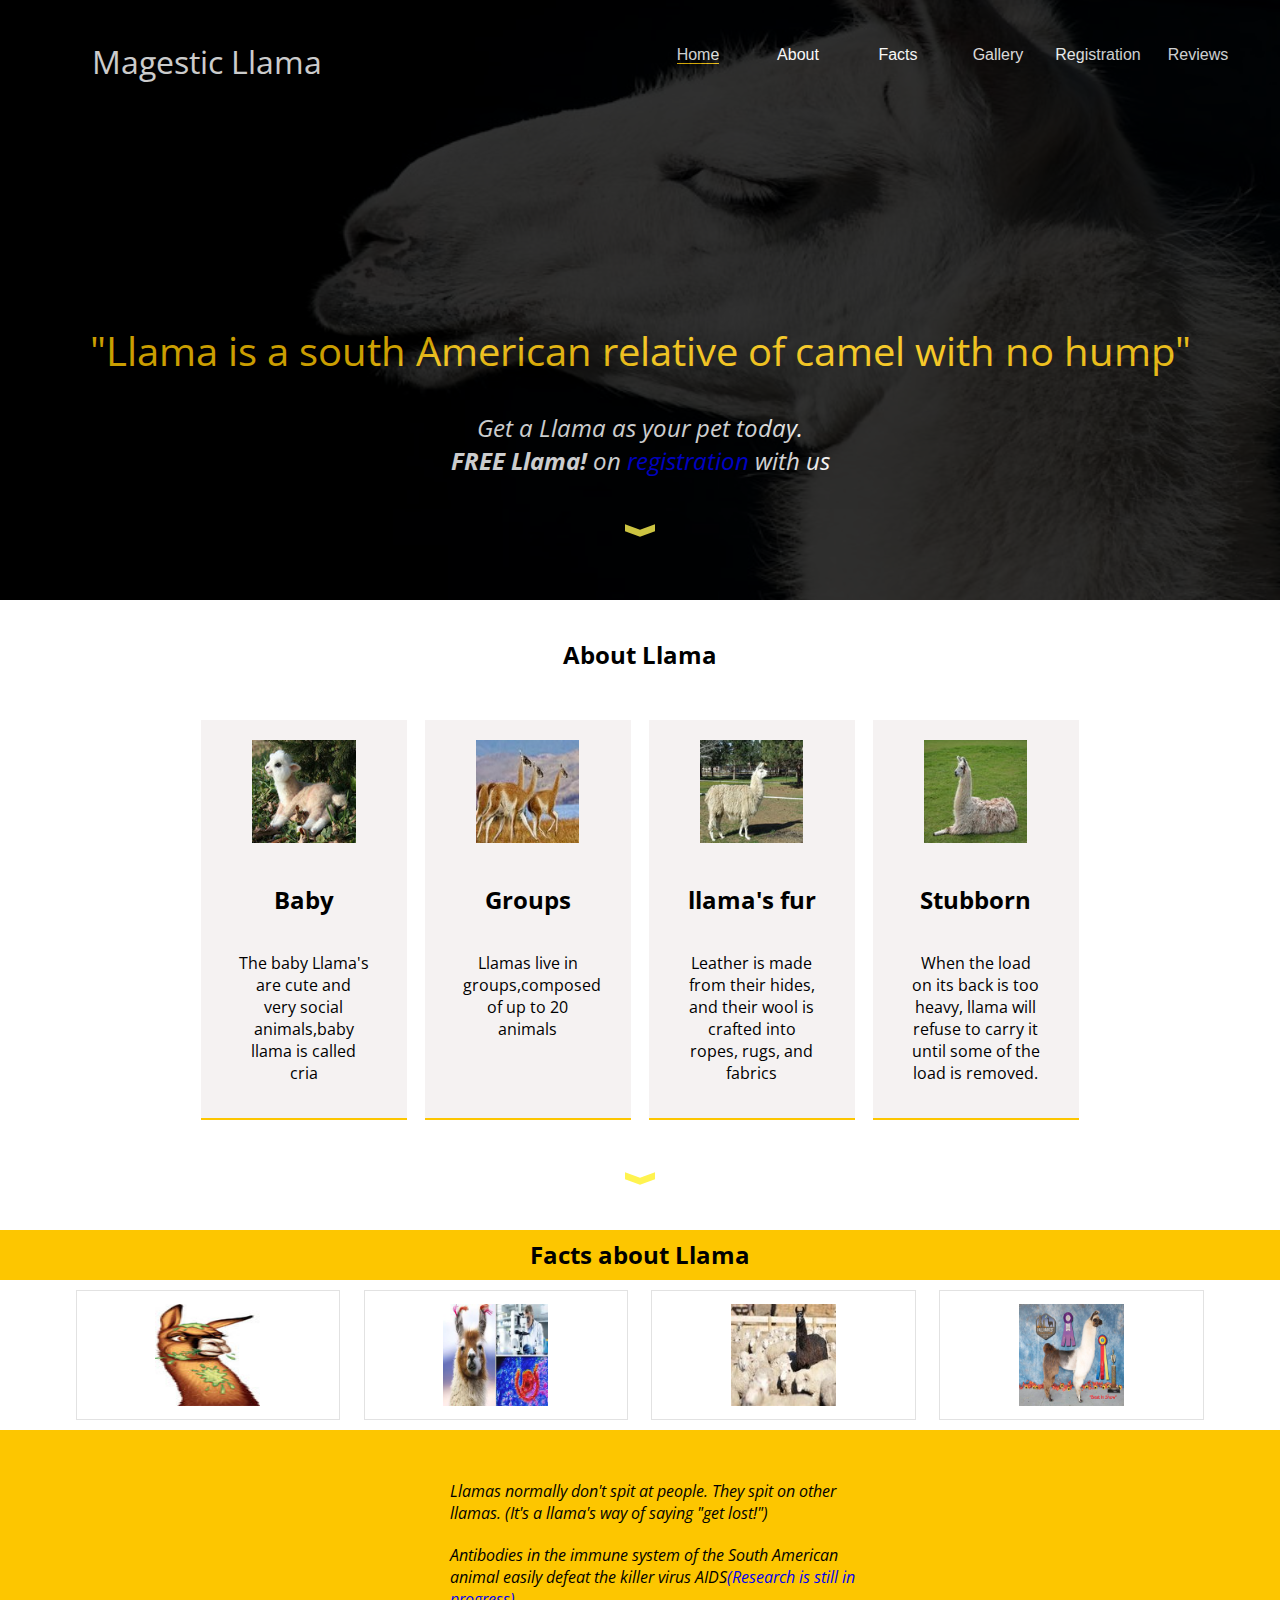
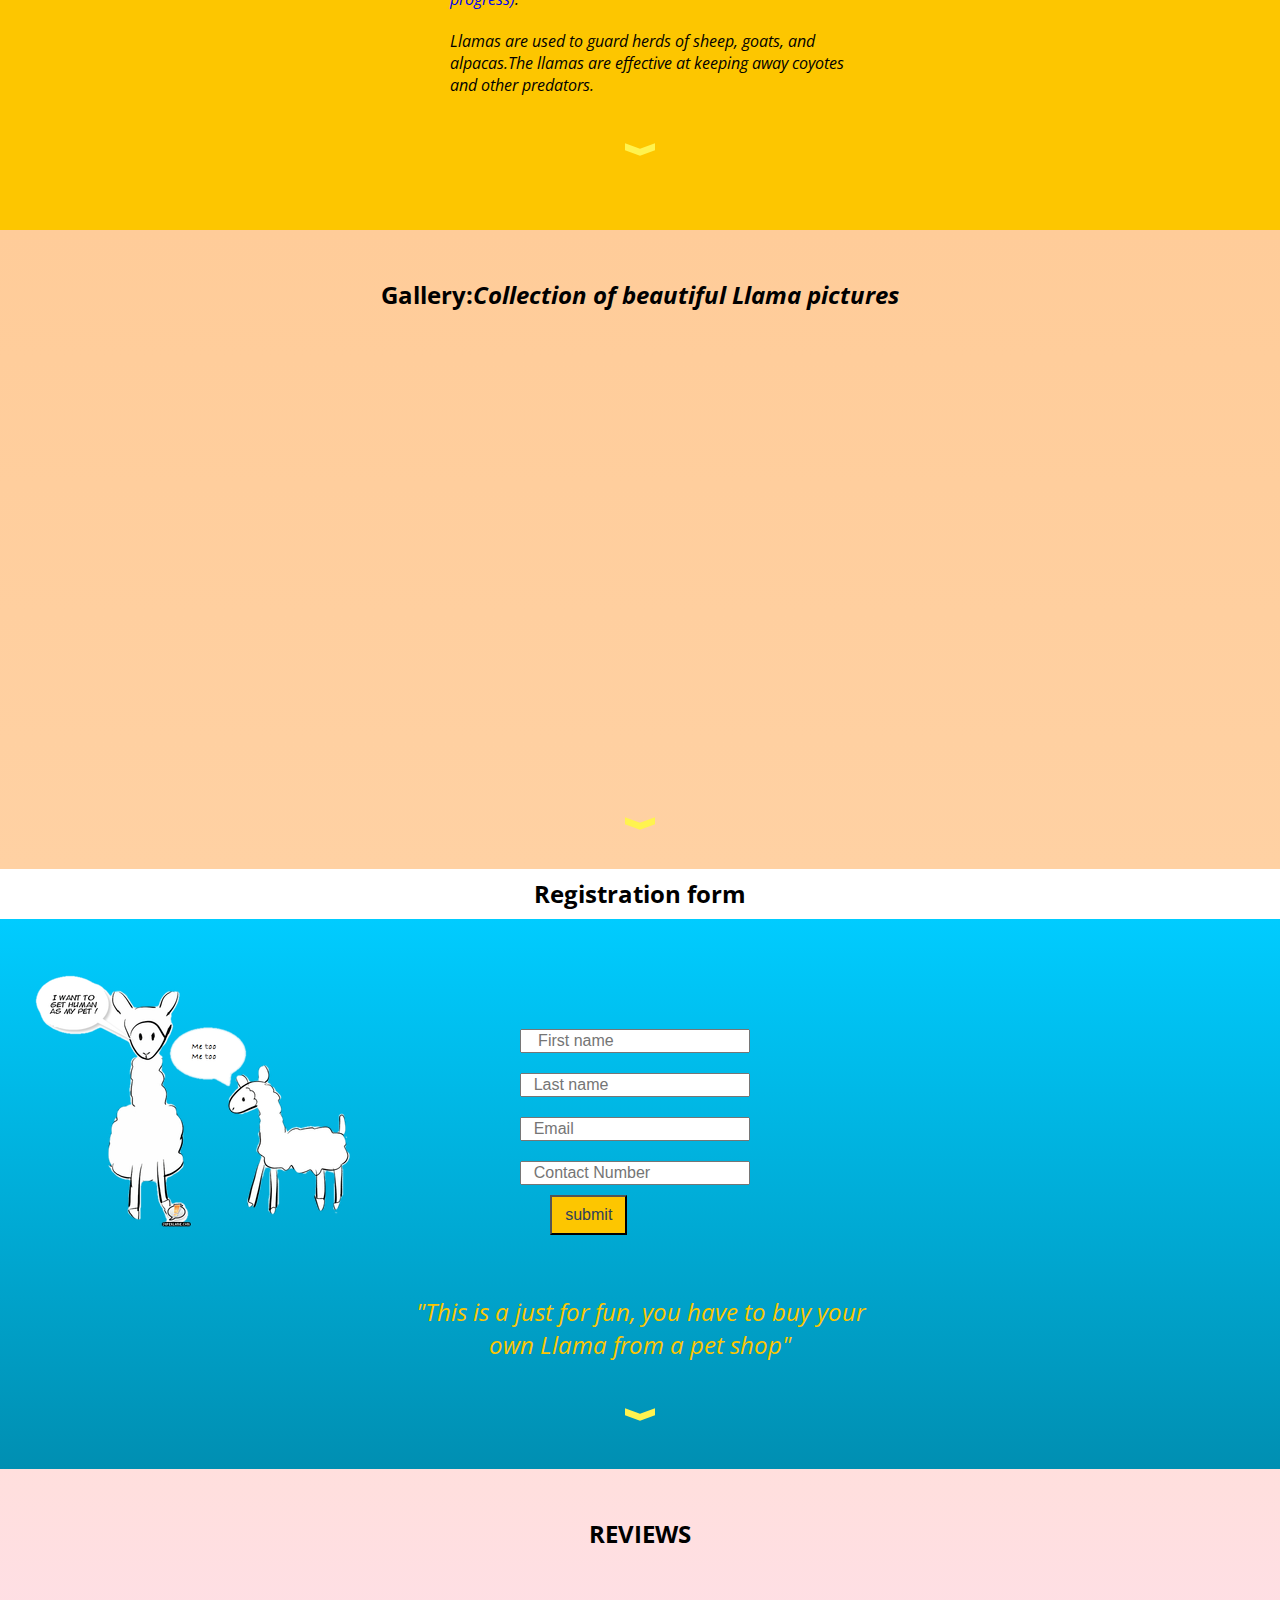
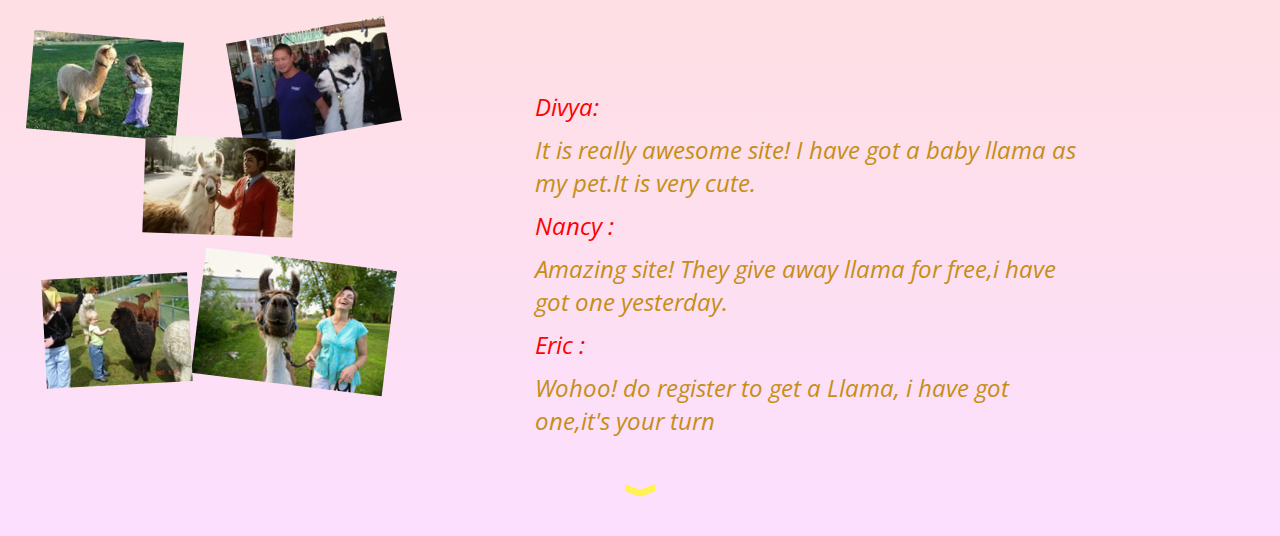
==== index.html @ 38ce779a "minute error" ====
<!DOCTYPE html>
<html>
<head>
      <title>Majestic Llama</title>
               <!-- <link href='http://fonts.googleapis.com/css?family=Open+Sans+Condensed:300,300italic' rel='stylesheet' type='text/css'> -->
	<link href='http://fonts.googleapis.com/css?family=Open+Sans:300,300italic,700' rel='stylesheet' type='text/css'>
               <meta charset="UTF-8">
                <meta name="viewport" content="width=device-width, initial-scale=1">
                   <link  rel="stylesheet" type="text/css"  href="css/normalize.min.css">
               <link  rel="stylesheet" type="text/css"  href="css/page.min.css">
</head>
<body>
<!-- This is the home screen division with title to the right, navigation bar to the left and the welcome text at the bottom-->
     <div class="home-wrap" id="home">
          <div class="home-content">
             <div class="top-bar cf">
                 <h1 class="title">Magestic Llama</h1>
                  <div class="menu-wrap cf">
                     <!--navigation part of the site where anchor tags takes the user to the specific location-->
                       <nav >
                               <label for="show-menu" class="show-menu">Show Menu</label>
                                <input type="checkbox" id="show-menu" role="button">
                            
                           <ul  class="menu cf" id="menu">
                           <li><a href="#home">Home</a><span class="right-border"></span></li>
                           <li><a href="#about_llama">About</a><span class="right-border"></span></li>
                           <li><a href="#facts">Facts</a><span class="right-border"></span></li>
                           <li><a href="#gallery">Gallery</a><span class="right-border"></span></li>
                            <li><a href="#registration">Registration</a><span class="right-border"></span></li>
                           <li><a href="#review">Reviews</a><span class="right-border"></span></li>

                           </ul>
                      </nav>
                   </div>
                   
 
            </div>
              <!--This is the welcome text the desc class is displayed on the computer screen , while m-desc class is designed to display on mobiles-->
               <div  class="welcome-text">
                   <h2  class="quote">"Llama is a south American relative of camel with no hump"</h2>
                   <p   class="desc">Get a Llama as your pet today.<br><Strong>FREE  Llama!</strong> on <a href="#registration">registration</a> with us</p>
                   <p   class="m-desc">FREE Llama on registration.</p>
               </div>
               <!--this arrow takes us to the about-llama division-->
               <a href="#about_llama" class="down-arrow"></a> 
            </div>
          </div>
<!-- This division is about the llama wich is divided in to small card contents and displayed in inline on the screen-->
      <div class="about-wrap cf" id="about_llama">
           <h3 class=heading>About Llama</h3>
           <div class="about cf">
                <ul class="cf">
                    <li class="card-wrap">
                         <div class="card">
                              <img src="img/baby-llama.jpg">
                                <div class = "card-content">
                                  <h4>Baby</h4>
                                   <p>The baby Llama's are cute and very social animals,baby llama is called cria</p>
                               </div>
                         </div>
                    </li>
                    <li class="card-wrap">
			               	<div class="card">
						<img src="img/group-llama.jpg">
						<div class="card-content">
							<h4>Groups</h4>
							<p>Llamas live in groups,composed of up to 20 animals</p>
						</div>				
            					</div>
                    </li>
                    <li class="card-wrap">
					<div class="card">
						<img src="img/fur-llama.jpg">
						<div class="card-content">
							<h4>llama's fur</h4>
							<p>Leather is made from their hides, and their wool is crafted into ropes, rugs, and fabrics</p>
						</div>				
            				</div>
                    </li>
                       <li class="card-wrap">
                                         <div class="card">
                                              <img src="img/stubborn-llama.jpg">
                                               <div class="card-content">
                                                    <h4>Stubborn</h4>
                                                     <p>When the load on its back is too heavy, llama will refuse to carry it until some of the load is removed.</p>
                                                </div>
                                          </div>
                        </li>
                   </ul>
                 
                </div>
<!--this arrow takes us to the facts division-->
<a href="#facts" class="down-arrow"></a>
               </div>  

 <!-- This division is about the facts on llama, where picture about the facts are displayed in line and the facts and described below it-->
           <div class="facts-wrap cf" id="facts">
<!--This is the heading of the division-->
                     <h3 class="heading bg-y">Facts about Llama</h3>
<!--This is the image section of the division-->
                       <div class="facts-pictures cf">
                                              <ul> 
                                                          <li class="f-picture" id="spit"></li>
				<li class="f-picture" id="virus"></li>
				<li class="f-picture" id="gaurd"></li>
                                                             <li class="f-picture" id="show"></li>
			
			</ul>
                       </div>
                <div class="facts-description bg-y">
<!--This is the descrption part of the facts division-->
                                   <div class="fact-description">
                                       <ol id="list_facts">
                                           <li class="f-desc">Llamas normally don't spit at people. They spit on other llamas. (It's a llama's way of saying "get lost!")</li>
                                           <li class="f-desc">Antibodies in the immune system of the South American animal easily defeat the killer virus AIDS<a href="http://www.express.co.uk/news/uk/547745/Llama-Blood-Anti-Bodies-Life-Saving-HIV-AIDS-vaccine-new-research">(Research is still in progress)</a>.</li>
                                            <li class="f-desc">Llamas are used to guard herds of sheep, goats, and alpacas.The llamas are effective at keeping away coyotes and other predators.</li>

                                         </ol>
                                  </div>
                                <!--this arrow takes us to the gallery division-->
                              <a href="#gallery" class="down-arrow"></a> 
                     </div>

         </div>

<!--This is the slide show part of the pictures of Llama i.e gallery of Llama, all the images are placed in figure tag and a figure caption is added-->
 <div  class="gallery-wrap  cf"  id="gallery">
                     
          <h3 class="heading gallery"><strong>Gallery:</strong><i>Collection of beautiful Llama pictures</i></h3>
                     <div class="llama-slideshow"> 
                         <figure> 
                                   <img src="img/ss1.jpg" width="495" height="370" /> 
                                    <figcaption><strong>Beautiful</strong> Llama near mountains during spring</figcaption> 
                               </figure> 
                               <figure> 
                                    <img src="img/ss2.jpg" width="495" height="370" /> 
                                           <figcaption><strong>Winter</strong>Llama on mountains during winter</figcaption> 
                                   </figure> 
                                 <figure> 
                                          <img src="img/ss3.jpg" width="495" height="370" /> 
                                            <figcaption><strong>Domestic</strong>Llama in the fields</figcaption> 
                                   </figure> 
                                  <figure> 
                                        <img src="img/ss4.jpg" width="495" height="370" /> 
                                           <figcaption><strong>Herd</strong>of Llamas</figcaption> 
                                     </figure> 
                                         <figure> 
                                                    <img src="img/ss5.jpg" width="495" height="370" /> 
                                                     <figcaption><strong>Group</strong>Llama usually live in group</figcaption> 
                                                </figure> 
                                            <figure> 
                                                   <img src="img/ss6.jpg" width="495" height="370" /> 
                                                      <figcaption><strong>Another Group</strong>of Llama's</figcaption> 
                                               </figure> 
                                                 <figure> 
                                                    <img src="img/ss7.jpg" width="495" height="370" /> 
                                        <figcaption><strong>wallpaper</strong>Beautiful capture of Llama's in mountain</figcaption> 
                                         </figure> 
                                 <figure> 
                                      <img src="img/ss8.jpg" width="495" height="370" /> 
                                      <figcaption><strong>Spring</strong>Young Llama during spring season</figcaption> 
                                    </figure> 
                                 </div>
<!--This arrow takes us to the registration division-->
            <a href="#registration" class="down-arrow"></a>

         </div> 
<!-- This division is the registration form section for the site where a form with an image is maitained at the left and 4 basic elements and submit button are displayed -->
<div class="Registration-wrap cf" id="registration">
		<h3 class="heading">Registration form</h3> 
                                              <div class="form-image"> <img class="sketch" src="img/llama-front.png">
                                                                   </div> 
			<div class="form-wrap">
                                                           <!--The basic form on the website , the related java script file is attached in the link-->
                                                                         <form class="cf" name="Registration" onsubmit="return validate()">
                                                                       
					<div><input class="field" type="text" maxlength=50   id="t1" placeholder=" First name" ></div>
                                                                          <div><input class="field" type="text" maxlength=50   id="t2"  placeholder="Last name"></div>
					<div><input class="field" type="text"                         id="e"   placeholder="Email"></div>
					<div><input class="field" type="text" maxlength=10  id="t3" placeholder="Contact Number"></div>

					<div><input class="btn bg-y"  type="submit" value="submit" name="submit"></div>
				               </form>

				<p class="note">"This is a just for fun, you have to buy your own Llama from a pet shop" </p>
				<!--this arrow takes us to the review division--> 
                                                    <a href="#review" class="down-arrow"></a>	
			</div>
                           
	</div>
<!-- This is the static review section of the site where a collection of images are placed to the left with animation and few reviews are displayed to the right-->
<div class="reviews-wrap cf" id="review"> 
  
   
 <h3 class="heading">REVIEWS</h3>
                       
                          <div class="photos">
                          <img src="img/lama.jpg" > 
                         <img src="img/llama-1.jpg" > 
                         <img src="img/lama-2.jpg" > 
                         <img src="img/llama-3.jpg" > 
                          <img src="img/lama-4.jpg" > 
                           </div>
                              
<!-- The review by 3 different names are listed here with same class names-->

                                             <div class="reviews">
                                               <p class="name" >    Divya: </p>
                                                <p  class="r-desc"> It is really awesome site! I have got a baby llama as my pet.It is very cute. </p>
                                                  
                                                  </div>
                                      <div class="reviews"> 
                                               <p class="name" > Nancy :</p>
                                                <p  class="r-desc"> Amazing site! They give away llama for free,i have got one yesterday. </p>
                                                  
                                                  </div>
                                       <div class="reviews"> 
                                               <p class="name" > Eric :</p>
                                                <p  class="r-desc"> Wohoo! do register to get a Llama, i have got one,it's your turn </p>
                                                  
                                                  </div>
<!--This takes us back to the home page-->
<a href="#home" class="down-arrow"></a>
</div>
<!--Java script file is placed at the end so that pages loads faster-->
<script type="text/javascript" src="js/form.js"></script>

</body>
</html>
---- css/page.min.css ----
/*basic html elements styling */
body,h1,h3,h4,li,ul{margin:0;padding:0}

/*This inline display applies for all the classes with the given names*/
.menu li,.menu-wrap,.title,h4,li{display:inline-block}

/* color of each element with given class name is made black*/
.menu li a,.top-bar,body{color:#fff}

/*font-weight is adjusted in order to display it in a better way*/
.quote,.title{font-weight:400}

/*overflow is set to auto to show the scroll bar*/
.cf,body{overflow:auto}*{box-sizing:border-box}
li{list-style-type:none}

/* text decoration for a tag is set to none*/
a{text-decoration:none}

/*margin and font-size is adjusted for h4 tag*/
h4{margin:20px 0;font-size:150%}

/*font-family is set to open sans */
body{width:100%;font-family:'Open Sans',sans-serif}

/* background image for the home division is added and the size is adjusted*/
.home-wrap{background: url(../img/llama.jpg) 60% 100% no-repeat;background-size:120% 140%;margin-bottom:30px;transition:height .5s ease}
.home-content,.home-wrap{width:100%;height:600px;-webkit-transition:height .5s ease;-moz-transition:height .5s ease;-o-transition:height .5s ease}
.home-content{background-color:#000;opacity:.8;transition:height .5s ease}
.top-bar{width:95%;margin:0 auto}

/*title is floted to the left of the home page*/
.title{float:left;margin:40px 20px 40px 60px}

/*menu-wrap encomposes the navigation which is floated to the right of the page*/
.menu-wrap{float:right;padding-top:30px}

.menu{ list-style-type:none;margin:0;padding:0;float:right}
/*Create a horizontal list with spacing*/
.menu li {  display:inline-block;float: left;margin-right: 0px;}

/* box properties of the elements in the menu class are adjusted */
.menu li{ display:block;min-width:100px; height: 50px;text-align: center;line-height: 50px;font-family: "Helvetica Neue", Helvetica, Arial, sans-serif;color: #fff;text-decoration: none}
.menu li:last-child{border-right:none}

/*hover condition for menu child elements arre adjusted*/
.menu li a:hover{border-bottom:1px solid #FDC600!important}

/*default border at the bottom is maintaind for home page so as to show that user is in the home section initially*/
.menu li:first-child a{border-bottom:1px solid #FDC600}

/*Style for dropdown links*/
.menu li:hover .menu a {background: #f3f3f3;color: #FDC600;height: 30px;line-height: 30px;}


/*Style 'show menu' label button and hide it by default*/
.show-menu {font-family: "Helvetica Neue", Helvetica, Arial, sans-serif;text-decoration: none;color: #fff;background: #FDC600;margin-right:20px;padding: 10px 0;display: none;}

/*Hide checkbox*/
input[type=checkbox]{
    display: none;
}

/*Show menu when invisible checkbox is checked*/
input[type=checkbox]:checked ~ #menu{
    display: block;
}

/*the display style for mobile device is adjusted*/
.bar{width:32px;height:1px;margin-bottom:7px;display:block;background:#FDC600}

/*welcome text is aligned at the center*/
.welcome-text{text-align:center;margin-top:200px}

/*the quote class is displayed with yellow colour and a font size of 250% */
.quote{color:#FDC600;font-size:250%}

/*the font size for heading is made 700*/
.heading{font-weight:700} 
/*styling for desc, m-desc are made which includes font-style, size ,width etc*/
.desc,.m-desc{width:420px;font-size:150%;font-style:italic;margin:20px auto;text-align:center;-webkit-hyphens:auto;-moz-hyphens:auto;-ms-hyphens:auto;hyphens:auto}

/*display form m-desc is made none , it is visible in mobile devices meta section*/
.m-desc{display:none;width:300px; font-size:130%; margin:20px auto}

/*position for the down-arrow  and its box properties are set*/
.down-arrow{position:relative;top:15px;text-align:center;padding:12px;margin-top:35px;display:inherit;margin-left:auto;margin-right:auto;height:15px;width:30px;cursor:pointer;-webkit-transform:rotate(180deg);-moz-transform:rotate(90deg);-ms-transform:rotate(90deg);-o-transform:rotate(90deg);transform:rotate(360deg)}.down-arrow:after,.down-arrow:before{content:'';position:absolute;top:0;height:30%;background:#FFF34F}

/*transform conditions before and after are adjusted*/
.down-arrow:before{left:0;width:51%;-webkit-transform:skew(0deg,20deg);-moz-transform:skew(0deg,20deg);-ms-transform:skew(0deg,20deg);-o-transform:skew(0deg,20deg);transform:skew(0deg,20deg)}
.down-arrow:after{right:0;width:50%;-webkit-transform:skew(0deg,-20deg);-moz-transform:skew(0deg,-20deg);-ms-transform:skew(0deg,-20deg);-o-transform:skew(0deg,-20deg);transform:skew(0deg,-20deg)}

/* hover codition is described as bottom border none*/
.down-arrow:hover{border-bottom:none}

/*all the wrap of each sections are described with basic height and color */
.facts-wrap,.gallery-wrap,.about-wrap,registration-wrap,reviews-wrap{color:grey;width:100%;overflow:auto;min-height:600px}

/*overflow for about-wrap class is hidden*/
.about-wrap{overflow:hidden}

/*text aligned to center in the following classes*/
.card-content,.heading{text-align:center;color:#000}

/*adjusting box properties for headings*/
.heading{font-size:150%;margin:0;height:50px;line-height:50px}

/*setting the properties for about class*/
.about{width:70%;margin:40px auto;height:auto}
.card-wrap{background:#F5F2F2;width:23%;float:left;margin:0 1%;text-align:center}
.card{width:100%;min-height:380px;border-bottom:2px solid #FDC600}
.card-content{width:130px;margin:0 auto}
.bg-y{background:#FDC600}
.card img{display:block;margin:20px auto;width:50%}

/*alining the pictures in the fact division*/
.facts-pictures{min-height:100px;width:90%;margin:10px auto}
.f-picture{width:23%;border:1px solid #e2e2e2;float:left;margin:0 1%;padding:20px;height:130px}
#spit{background:url(../img/spit.jpg); background-size:40% 80%}
#virus{background:url(../img/virus.jpg);background-size:40% 80%}
#gaurd{background:url(../img/gaurd.jpg);background-size:40% 80%}
#show{background:url(../img/show.jpg);background-size:40% 80%}
#spit,#virus,#gaurd,#show{background-repeat:no-repeat;background-position:center}
.gallery-wrap{background:linear-gradient(#FFCC99,#FFD1A3);min-height:550px;padding:40px 0}
.facts-description{width:100%;margin-top:0 ;min-height:400px;color:#000;padding:30px 0}
.f-desc{width:420px;font-size:100%;font-style:italic;margin:20px auto;text-align:left;display:block;}
.heading gallery{font-size:150%;margin:0;height:50px;line-height:50px}

/* the slide show section , all images are stacked one over the other and container div is positioned relative and figures are positioned absolute */
.llama-slideshow{
   position: relative;
   max-width: 495px;
   height: 370px;
   margin: 5em auto .5em auto;
   
}
.llama-slideshow figure{
   margin: 0;
   position: absolute;
}
.llama-slideshow figcaption{
   position: absolute;
   top: 0;
   color: #fff;
   background: rgba(0,0,0, .3);
   font-size: .8em;
   padding: 8px 12px;
   opacity: 0;
   transition: opacity .5s;
}
.llama-slideshow:hover figure figcaption{
   transition: opacity .5s;
   opacity: 1;
}
.llama-slideshow figure{
   opacity:0;
}
/* Total 8 images, each for 6s i.e total 48s, so the display starts form 0s,6s,12s,18s,24s,30s,36s,42s */

figure:nth-child(1) {animation: xfade 48s 42s infinite;}
figure:nth-child(2) {animation: xfade 48s 36s infinite;}
figure:nth-child(3) {
   animation: xfade 48s 30s infinite;}
figure:nth-child(4) {
   animation: xfade 48s 24s infinite;}
figure:nth-child(5) {
   animation: xfade 48s 18s infinite;}
figure:nth-child(6) {
   animation: xfade 48s 12s infinite;}
figure:nth-child(7) {
   animation: xfade 48s 6s infinite;}
figure:nth-child(8) {
   animation: xfade 48s 0s infinite;}
/* animation starts at 0% each image will be visible from 10.5% to 12.5% and disappers at 12.5%(i.e 100/8 = 12.5)and will again fade out from 98% , animation starts all again 0%*/
@keyframes xfade{
   0%{
      opacity: 1;
   }
   10.5% {
      opacity:1;
   }
   12.5%{
      opacity: 0;
   }
   98% {
      opacity:0;
   }
   100% {
      opacity:1;
   }
 }

/*the form background is made blue and form image is made to flaot left and form is placed on the right */
.form-wrap{background:linear-gradient(#00CCFF,#008FB2);min-height:550px;padding:40px 0}
form{ width:60%;margin:30px auto; padding:30px 0 }
.form-image { width:40%;float:left; padding:50px 0 0 30px}
.form-image{display:inline}
.sketch{display: inline} 

/*adjusting the field parameters in the form*/
.field{width:30%;text-indent:10px;margin:10px 1%}

/*added style to the button */
.btn{width:10%;display:block;text-align:center;line-height:34px;color:#30405C;margin:0 5%}

/*designing the note with different colour and style*/
.note{text-align:center;font-size:150%;width:450px;margin:0 auto;font-style:italic; color: #FDC600}

/* This is the review section, with the shaded background pink bubblegum and cotton candy */ 
.reviews-wrap { 
background:linear-gradient(#FFDFDD,#FCDFFF);min-height:550px;padding:40px 0    }

/* the reviews section describes the the box  and its properties of review class in the html page*/
.reviews { 
font-size:150%;
width:450px;
margin: 0 auto;
font-style:italic;
color: #C68E17;
padding-left:120px }

/*the name class in the review section is represented with the color red*/
.name { position: relative;margin:0 auto;color:#FD0202;} 

/* the r-desc box properties are adjusted to display  in a perfect way on the screen*/
.r-desc {position: relative ;width:550px;margin:10px auto}

.r-desc:before {padding-left:10px;position:absolute;left:-55px;top:-15px;colour:#C68E17}

/* this section is related to the images in the review section there position are adjusted in order to display in a certain formatand relation transforms are used*/
.photos img { 
    position: relative;
   }
.photos img:nth-of-type(1) {
    left: 30px;
    top: 50px;
    -webkit-transform: rotate(5deg);
    -moz-transform: rotate(5deg);
    -o-transform: rotate(5deg);
    transform: rotate(5deg);
}
 
.photos img:nth-of-type(2) {
    left: 80px;
    top: 50px;
    -webkit-transform: rotate(-10deg);
    -moz-transform: rotate(-10deg);
    -o-transform: rotate(-10deg);
    transform: rotate(-10deg);
}
 
.photos img:nth-of-type(3) {
    left: -120px;
    top: 300px;
    -webkit-transform: rotate(7deg);
    -moz-transform: rotate(7deg);
    -o-transform: rotate(7deg);
    transform: rotate(7deg);
}
 
.photos img:nth-of-type(4) {
    left: -470px;
    top: 300px;
    -webkit-transform: rotate(-3deg);
    -moz-transform: rotate(-3deg);
    -o-transform: rotate(-3deg);
    transform: rotate(-3deg);
}
 
.photos img:nth-of-type(5) {
    left: -520px;
    top: 150px;
    -webkit-transform: rotate(2deg);
    -moz-transform: rotate(2deg);
    -o-transform: rotate(2deg);
    transform: rotate(2deg);
}
/* on hovering over the image the image zooms in on the user screen*/
.photos img:hover {
    -webkit-transform: scale(1.5);
    -moz-transform: scale(1.5);
    -o-transform: scale(1.5);
    transform: scale(1.5);
    z-index: 10;
}


/*media queires for device with max-weidth of 768px which includes iphones in lanscape positions,ipad in potrait position and othe mobile devices*/

@media screen and (max-width:768px) {


.title {
        font-size: 150%
    }
 
 .quote {
        font-size: 100%
    }
  
 .home-wrap {
        background-size: 120% 100%;
        background-position: 55% 100%;
        margin-bottom: 0
    }
 
 .home-content,
    .home-wrap {
        height: 380px
    }
  
 .title {
        margin: 20px 10px
    }
  
 .welcome-text {
        margin-top: 120px
   }
 
 .quote {
        width: 300px;
        margin-left: auto;
        margin-right: auto
    }
  
 .card-wrap,
    .about {
        width: 100%
    }
  
 .desc {
        display: none
    }
   
 .m-desc {
        display: block
    }

 .down-arrow{ display:none}   
.menu-wrap{position:fixed;display:block;padding-left:80%}
 
/*Make dropdown links appear inline*/
.menu {   position: static;display: none;}

/*Create vertical spacing*/
.menu li{ margin-bottom: 1px;background:#4D4D4D;display:block; }
	/*Make all menu links full width*/
.menu li,.menu li a { width: 20%; }

/*Display 'show menu' link*/
.show-menu {  float:right;
  display:block;  }

  /*adjust the card field according to requirements*/
.card,
    .card-wrap,
    .about {
     margin: 0 auto
   }
 

.card-wrap {
        float: none
    }
   
 .card {
        width: 50%;
        min-height: 200px
    }
   
.card img {
        display: inline-block;
        float: left;
        height: 100px;
        width: 100px;
        margin-top: 50px
    }
  
.card-content {
        display: inline-block;
        width: 52%;
        word-wrap: break-word;
        text-align: left;
        margin-top: 30px
    }

 .card-content h4 {
        margin: 10px 0
    }
  
 .card-content p {
        margin: 5px 0
    }
 
  li:last-child .card {
        border-bottom: none
    }
   
 .f-picture {
        float: none;
        width: 250px;
        margin: 10px auto   }

.facts-description {
 width: 100%
    }
 

.field {
    width:55%;    margin: 10px
    }
   
 .btn {
     position:absolute;   width: 20%;
        margin: 0 auto
    }
  
  .note {
        font-size: 100%;
        width: 85%
    }
     
.reviews,.r-desc { width :250px }
.reviews{padding-left:140px} 
.photos img:nth-of-type(2) {
    left: 50px;
    top: 20px }
.photos img:nth-of-type(3) {
    left: -250px;
    top: 200px}
.photos img:nth-of-type(4),.photos img:nth-of-type(5)  {
 display:none}

form { padding-left:95px}

 
}


/*media queires for mobile devices in potrait positions*/

@media screen and (max-width:480px)
 {
   
 .quote{ font-size:100%}
.card {
  width: 90%
    }
    
    
.field {
    width:100%;    margin-bottom: 10px
    }
.form-image{display:none }
form{padding-left:0}
.menu-wrap{position:fixed;display:block;padding-left:70%}
.menu {    position: static;display: none;}
	
/*Create vertical spacing*/
.menu li { height:40px;background:#4D4D4D;margin-bottom: 0px}
	
/*Make all menu links full width*/
.menu li,.menu li a { width: 100%;}
	
/*Display 'show menu' link*/
.show-menu { float:right;
  display:block;}

.facts-description{
 width: 100%   }

.llama-slideshow{ 
width:350px;
}
.reviews{padding-left:20px} 


}
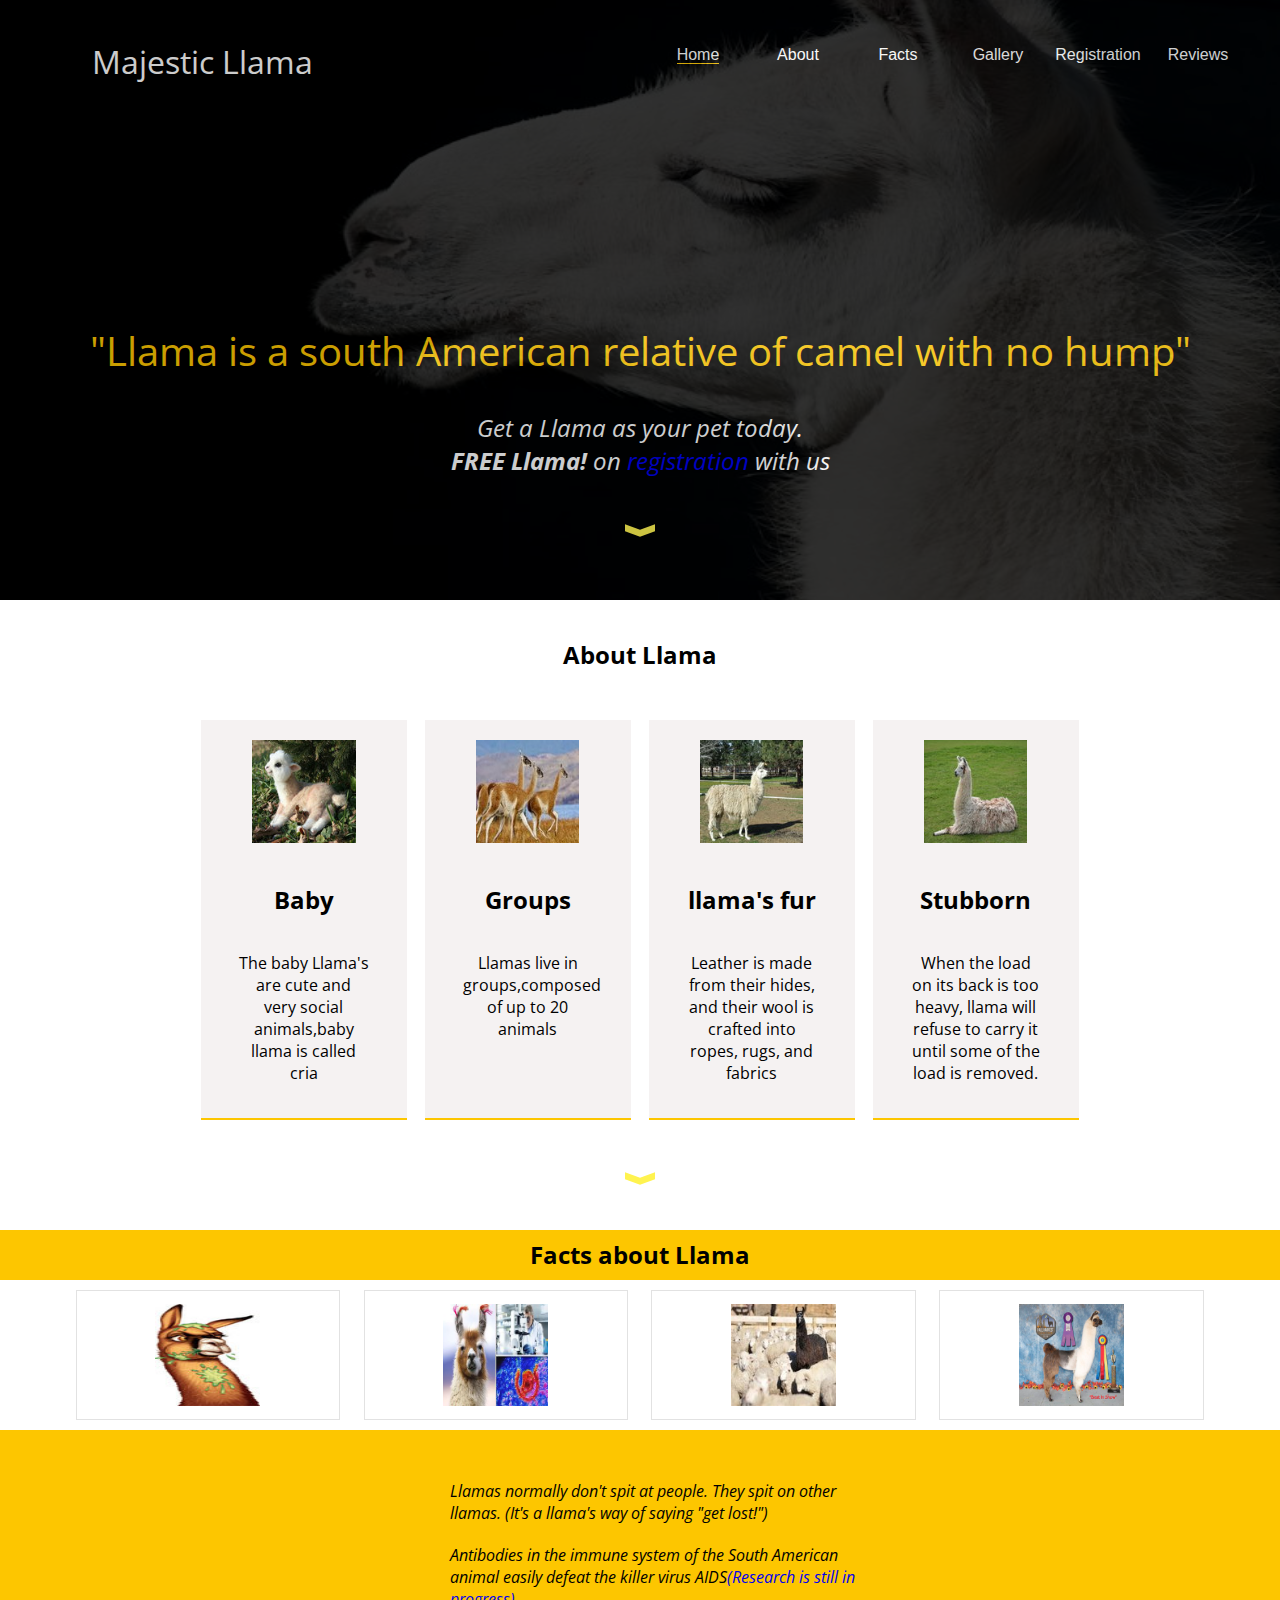
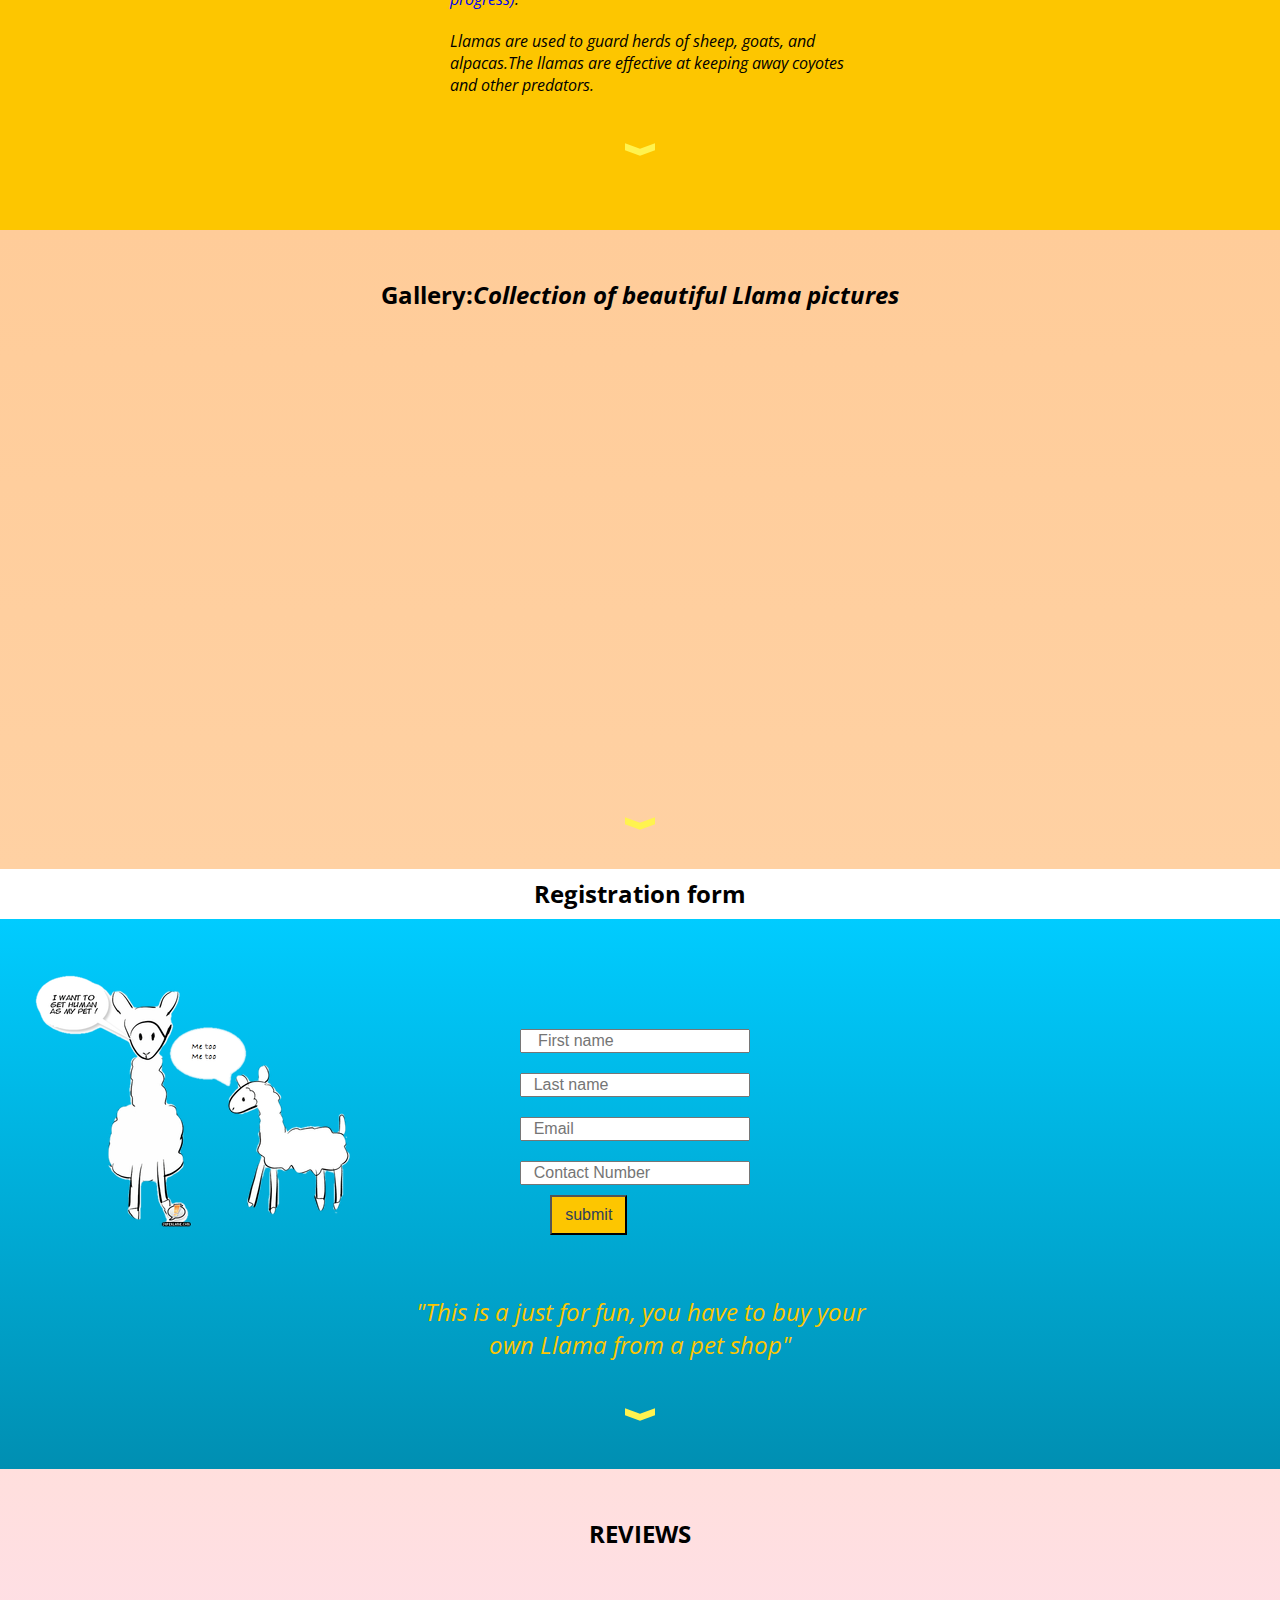
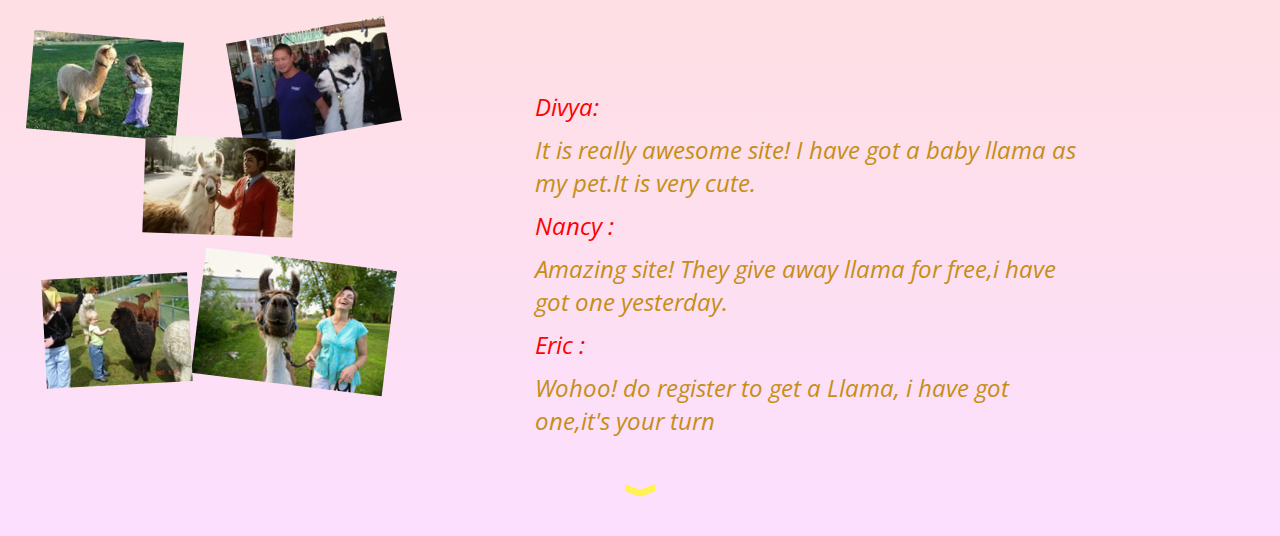
==== commit f250420d: "error" ====
--- a/index.html
+++ b/index.html
@@ -14,7 +14,7 @@
      <div class="home-wrap" id="home">
           <div class="home-content">
              <div class="top-bar cf">
-                 <h1 class="title">Magestic Llama</h1>
+                 <h1 class="title">Majestic Llama</h1>
                   <div class="menu-wrap cf">
                      <!--navigation part of the site where anchor tags takes the user to the specific location-->
                        <nav >
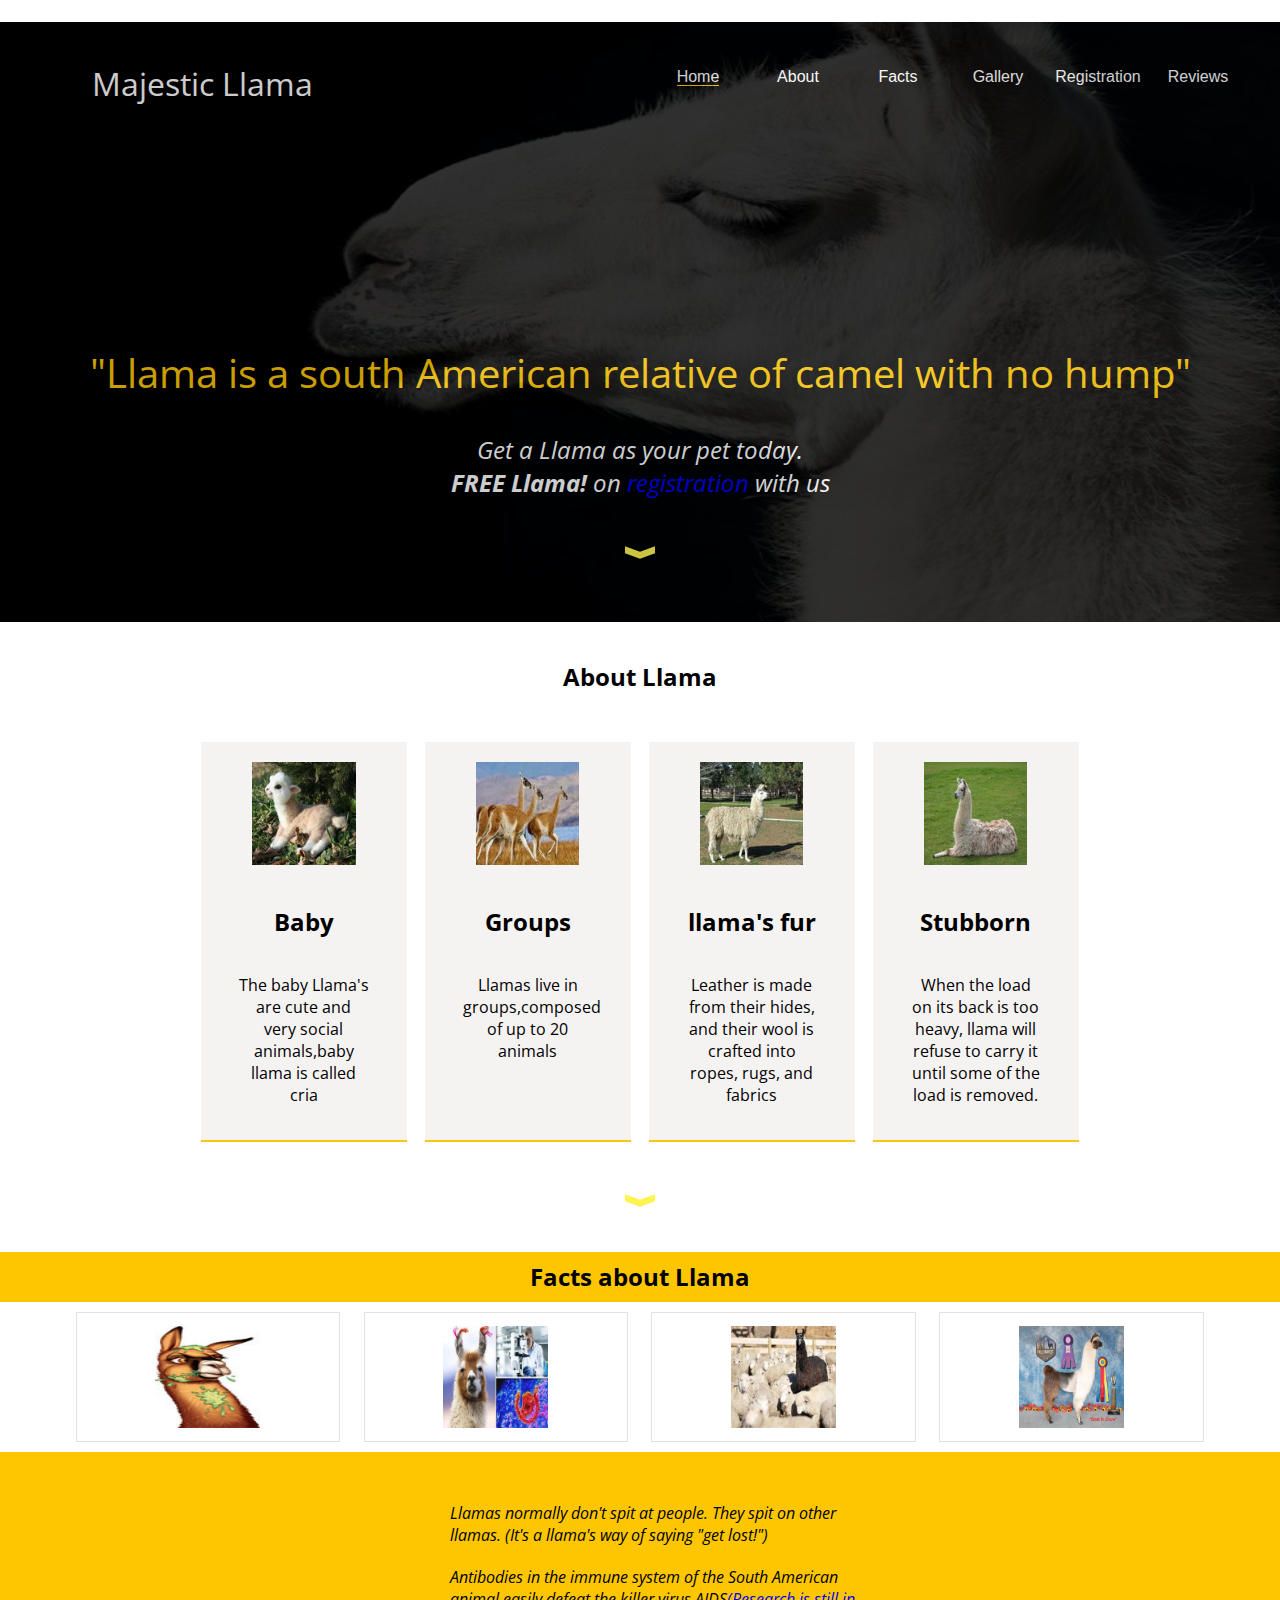
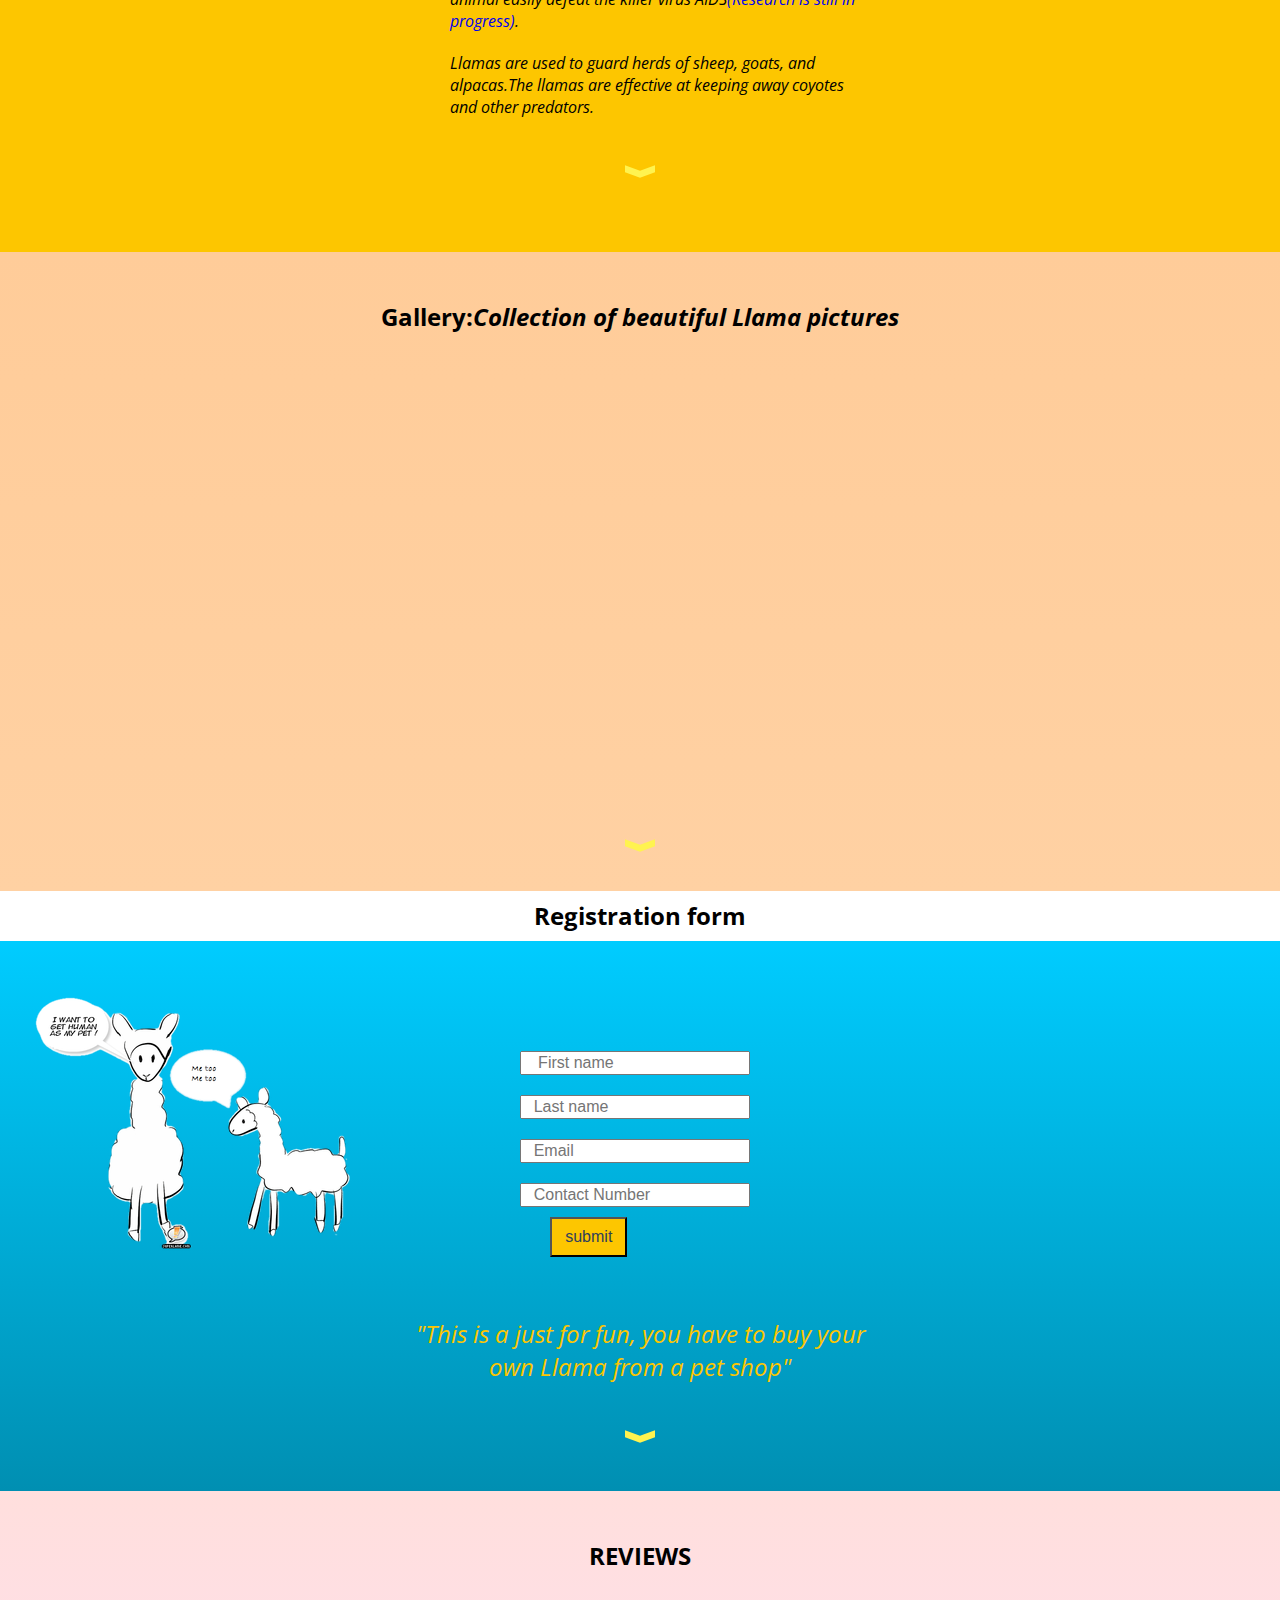
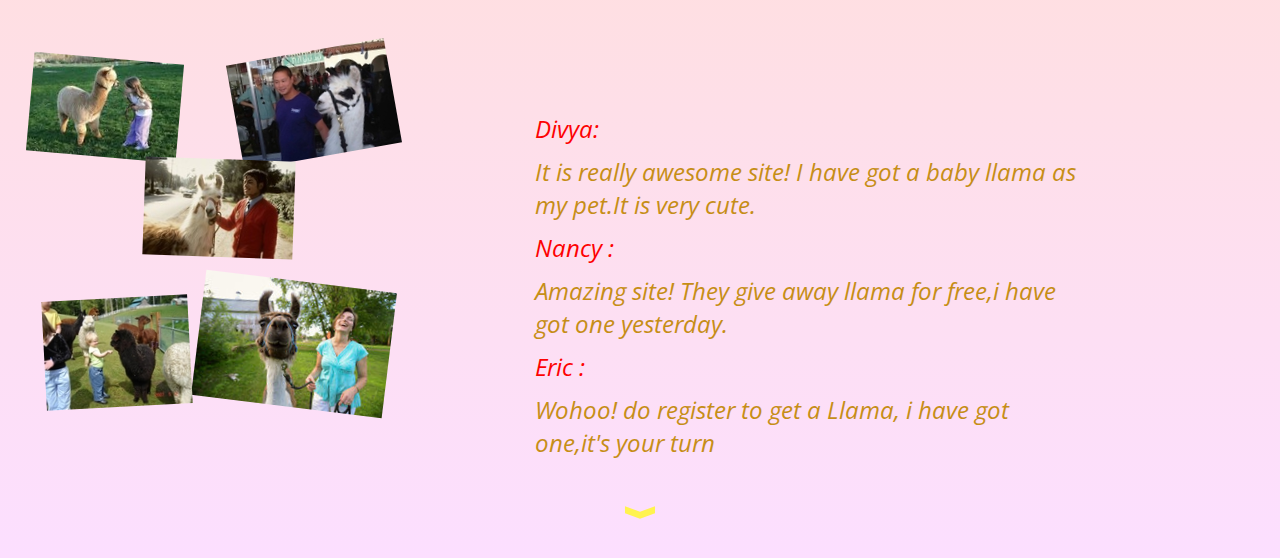
==== commit b9293fca: "Update index.html" ====
--- a/index.html
+++ b/index.html
@@ -4,7 +4,7 @@
       <title>Majestic Llama</title>
                <!-- <link href='http://fonts.googleapis.com/css?family=Open+Sans+Condensed:300,300italic' rel='stylesheet' type='text/css'> -->
 	<link href='http://fonts.googleapis.com/css?family=Open+Sans:300,300italic,700' rel='stylesheet' type='text/css'>
-               <meta charset="UTF-8">
+               <<meta charset="UTF-8">
                 <meta name="viewport" content="width=device-width, initial-scale=1">
                    <link  rel="stylesheet" type="text/css"  href="css/normalize.min.css">
                <link  rel="stylesheet" type="text/css"  href="css/page.min.css">
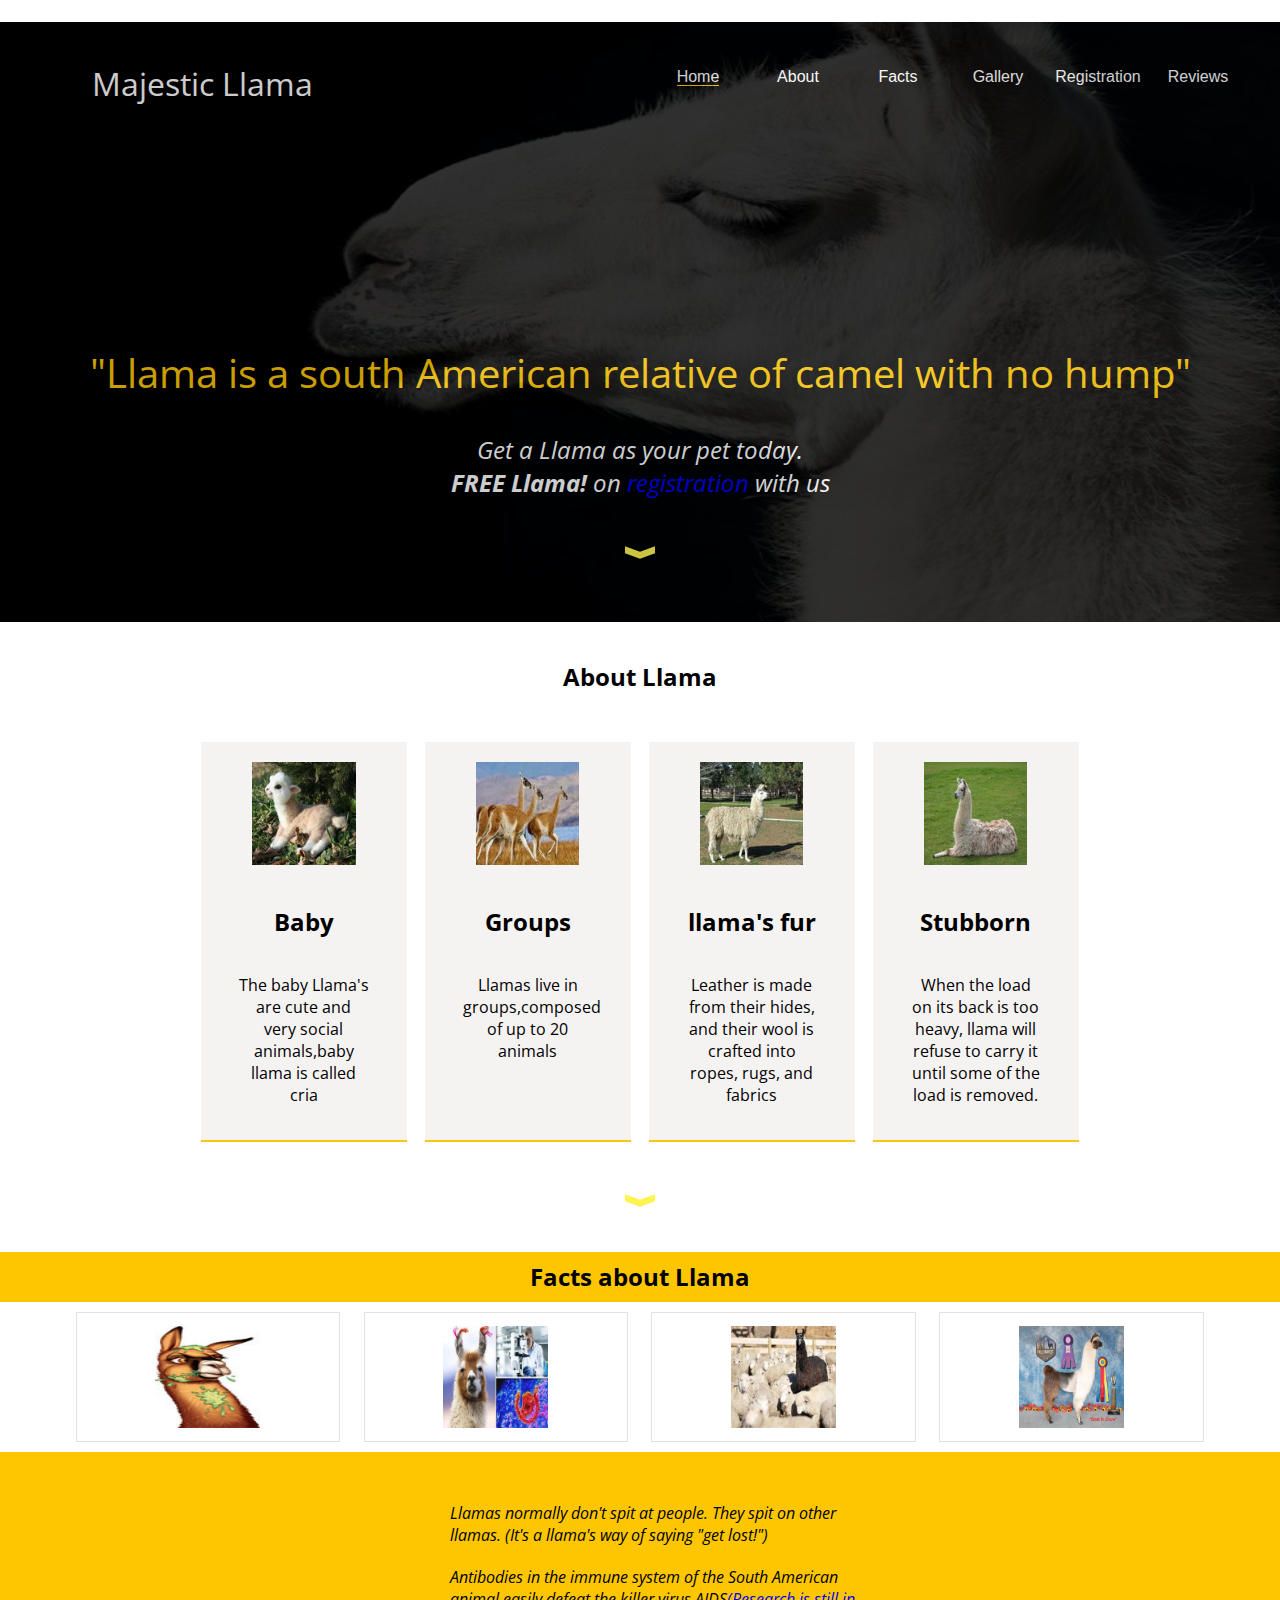
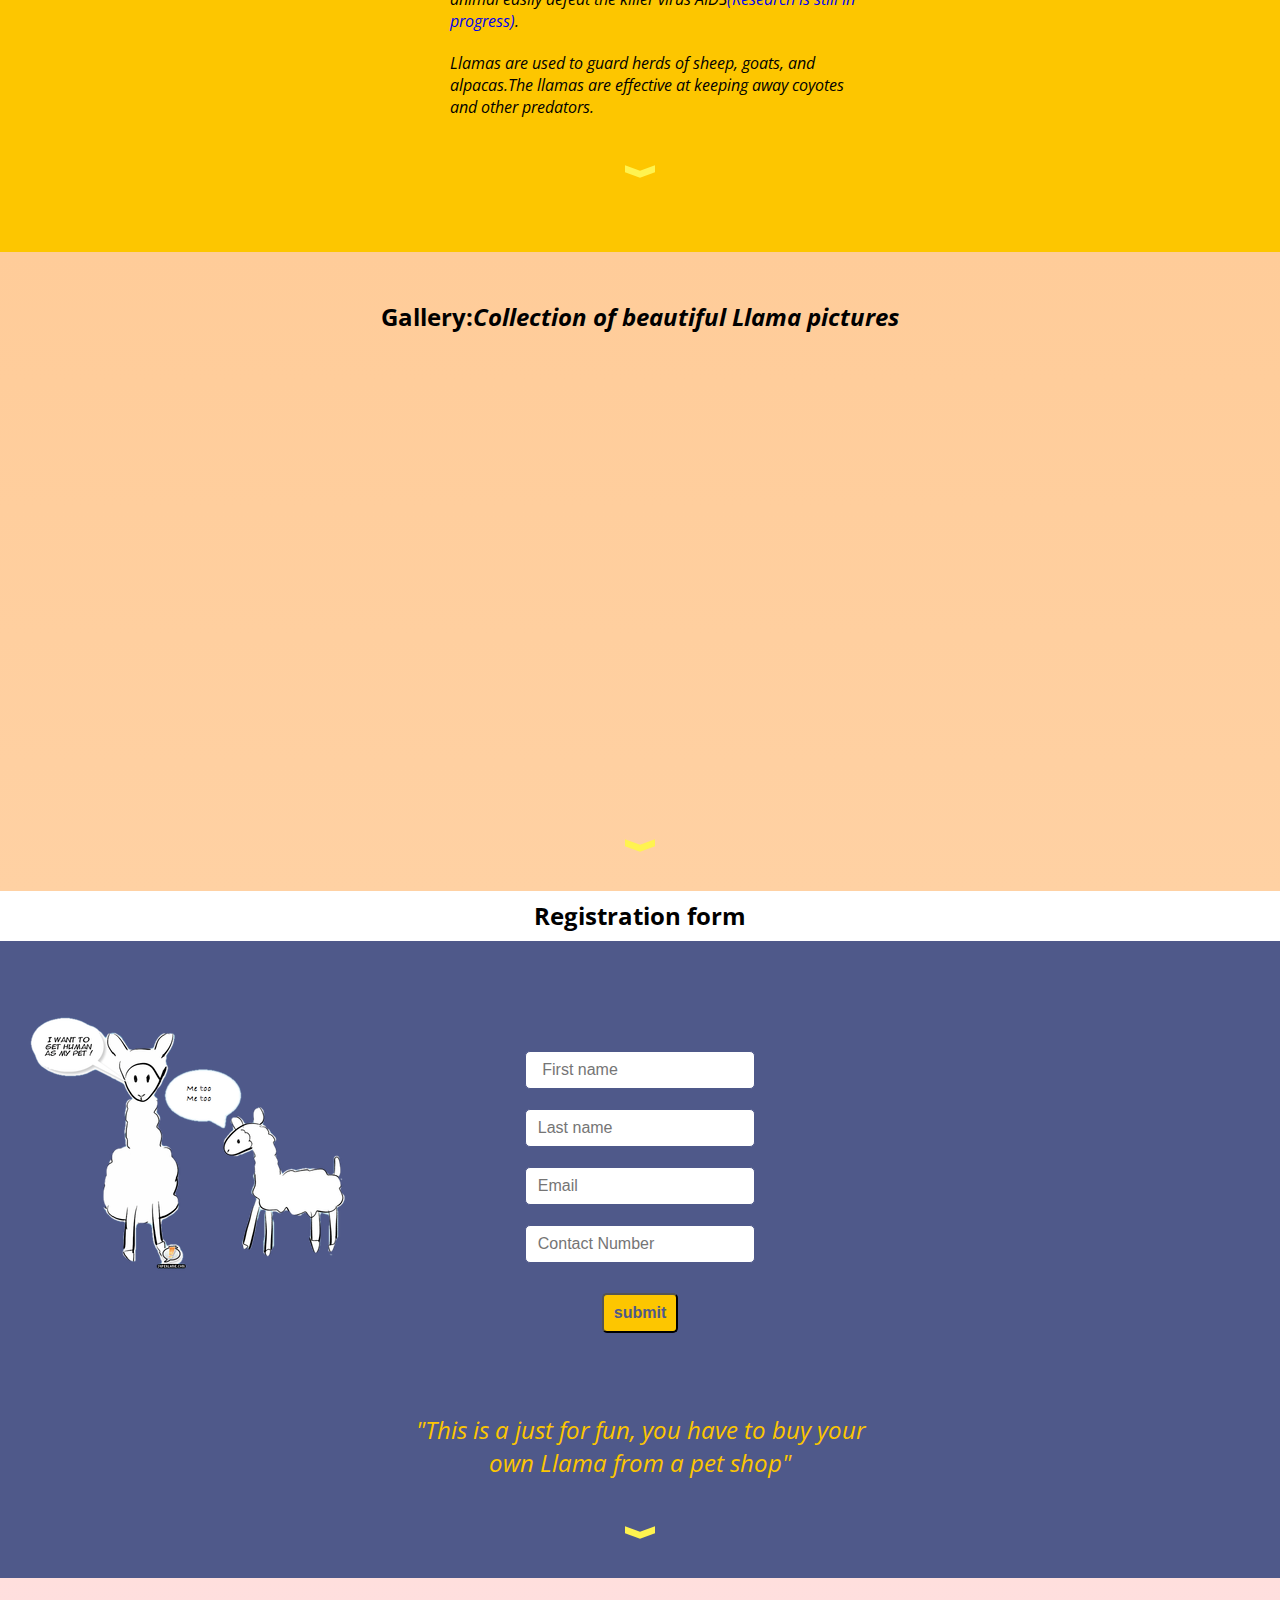
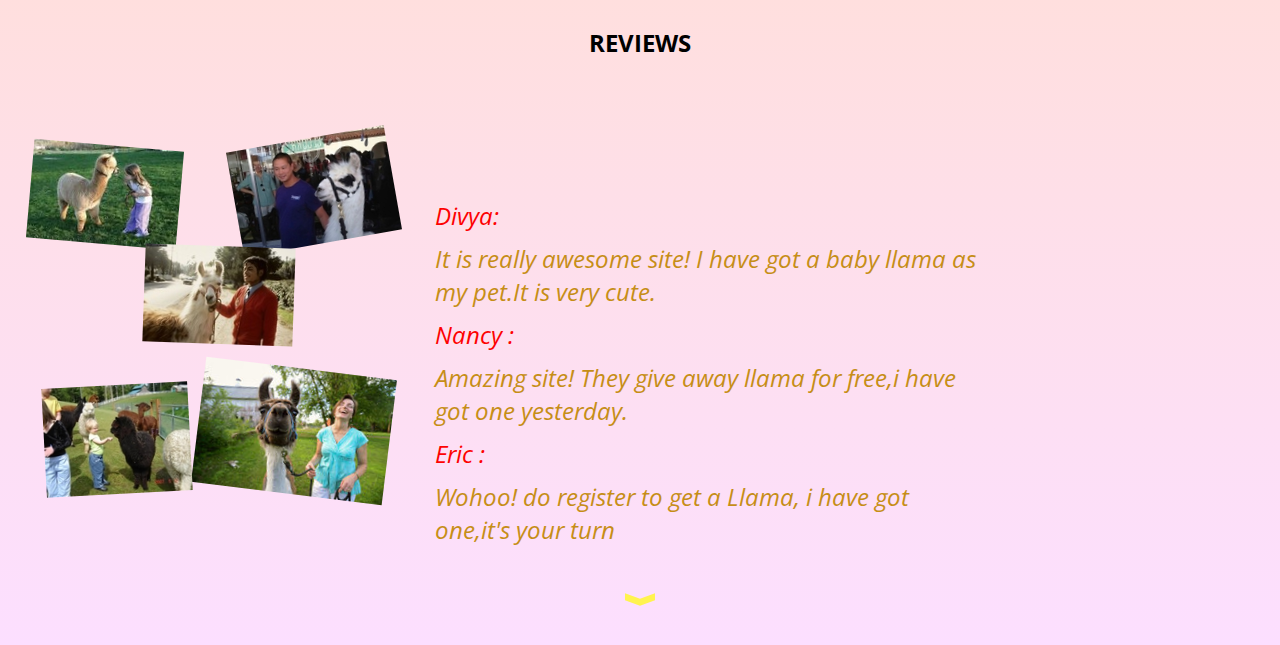
==== commit efd27092: "modified registration page" ====
--- a/index.html
+++ b/index.html
@@ -112,7 +112,7 @@
                                    <div class="fact-description">
                                        <ol id="list_facts">
                                            <li class="f-desc">Llamas normally don't spit at people. They spit on other llamas. (It's a llama's way of saying "get lost!")</li>
-                                           <li class="f-desc">Antibodies in the immune system of the South American animal easily defeat the killer virus AIDS<a href="http://www.express.co.uk/news/uk/547745/Llama-Blood-Anti-Bodies-Life-Saving-HIV-AIDS-vaccine-new-research">(Research is still in progress)</a>.</li>
+                                           <li class="f-desc">Antibodies in the immune system of the South American animal easily defeat the killer virus AIDS<a href="http://www.express.co.uk/news/uk/547745/Llama-Blood-Anti-Bodies-Life-Saving-HIV-AIDS-vaccine-new-research">(Research is still in progress)<a>.</li>
                                             <li class="f-desc">Llamas are used to guard herds of sheep, goats, and alpacas.The llamas are effective at keeping away coyotes and other predators.</li>
 
                                          </ol>
@@ -168,8 +168,8 @@
 <!-- This division is the registration form section for the site where a form with an image is maitained at the left and 4 basic elements and submit button are displayed -->
 <div class="Registration-wrap cf" id="registration">
 		<h3 class="heading">Registration form</h3> 
-                                              <div class="form-image"> <img class="sketch" src="img/llama-front.png">
-                                                                   </div> 
+                                            <!--  <div class="form-image"> <img class="sketch" src="img/llama-front.png">
+                                                                   </div>--> 
 			<div class="form-wrap">
                                                            <!--The basic form on the website , the related java script file is attached in the link-->
                                                                          <form class="cf" name="Registration" onsubmit="return validate()">
--- a/css/page.min.css
+++ b/css/page.min.css
@@ -191,17 +191,28 @@
  }
 
 /*the form background is made blue and form image is made to flaot left and form is placed on the right */
-.form-wrap{background:linear-gradient(#00CCFF,#008FB2);min-height:550px;padding:40px 0}
+.form-wrap{/*background:linear-gradient(#00CCFF,#008FB2);min-height:550px;padding:40px 0*/ 
+background-color: #4F598A;
+    min-height: 550px;
+    padding: 40px 0;
+    background-position: 25px 70px;
+    background-repeat: no-repeat;
+    background-image: url('../img/llama-front.png');
+    text-align: center;}
 form{ width:60%;margin:30px auto; padding:30px 0 }
 .form-image { width:40%;float:left; padding:50px 0 0 30px}
 .form-image{display:inline}
 .sketch{display: inline} 
 
 /*adjusting the field parameters in the form*/
-.field{width:30%;text-indent:10px;margin:10px 1%}
+.field{width:30%;text-indent:10px;margin:10px auto;border-radius: 5px;
+    line-height: 34px;
+    border: 1px solid #4F598A;}
 
 /*added style to the button */
-.btn{width:10%;display:block;text-align:center;line-height:34px;color:#30405C;margin:0 5%}
+.btn{width:10%;display:block;text-align:center;line-height:34px;color:#4F598A;margin:20px auto;border-radius: 5px;
+    cursor: pointer;
+    font-weight: bold;}
 
 /*designing the note with different colour and style*/
 .note{text-align:center;font-size:150%;width:450px;margin:0 auto;font-style:italic; color: #FDC600}
@@ -406,14 +417,11 @@
     }
  
 
-.field {
-    width:55%;    margin: 10px
-    }
-   
- .btn {
-     position:absolute;   width: 20%;
-        margin: 0 auto
-    }
+.field ,.btn{
+    width:70%;  
+    }
+   
+ 
   
   .note {
         font-size: 100%;
@@ -432,7 +440,7 @@
  display:none}
 
 form { padding-left:95px}
-
+.form-wrap { background-image: none ;}
  
 }
 
@@ -472,6 +480,10 @@
 .llama-slideshow{ 
 width:350px;
 }
+
+.form-wrap { background-image: none ;}
+ 
+}
 .reviews{padding-left:20px} 
 
 
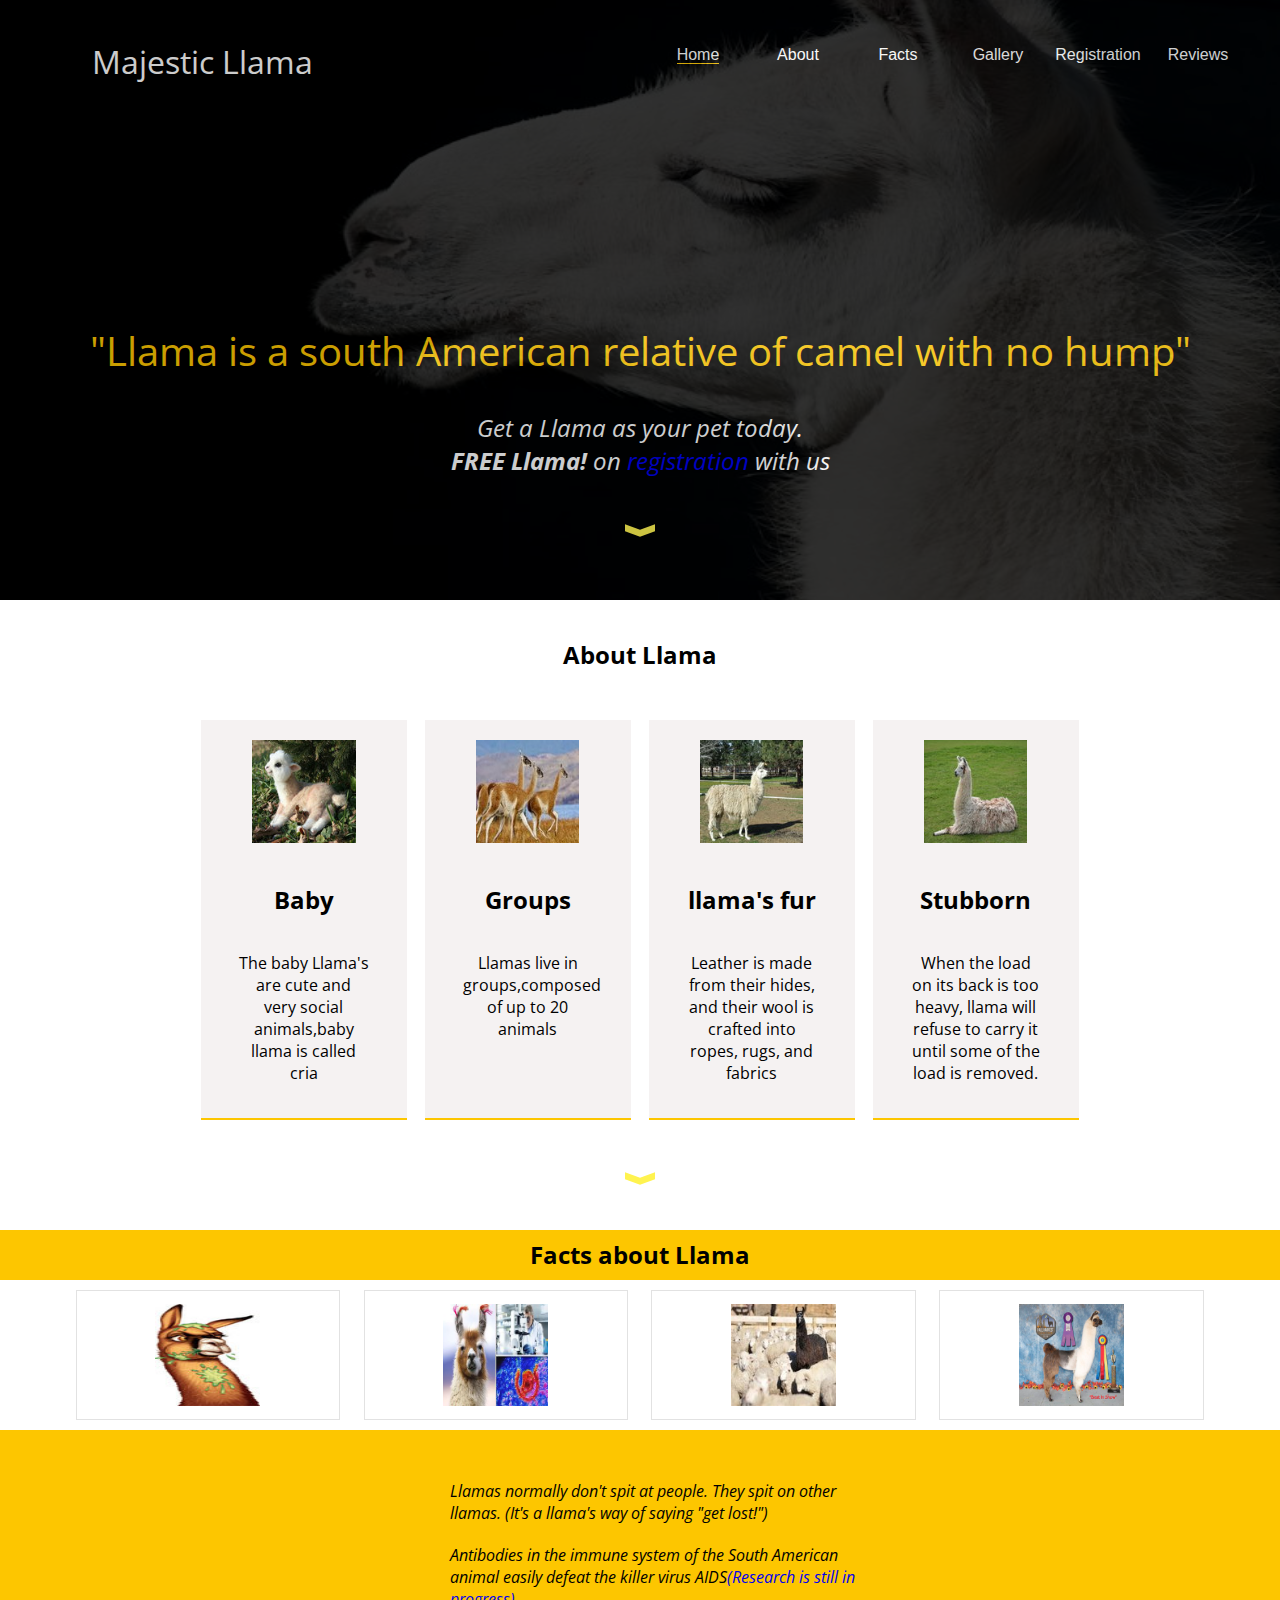
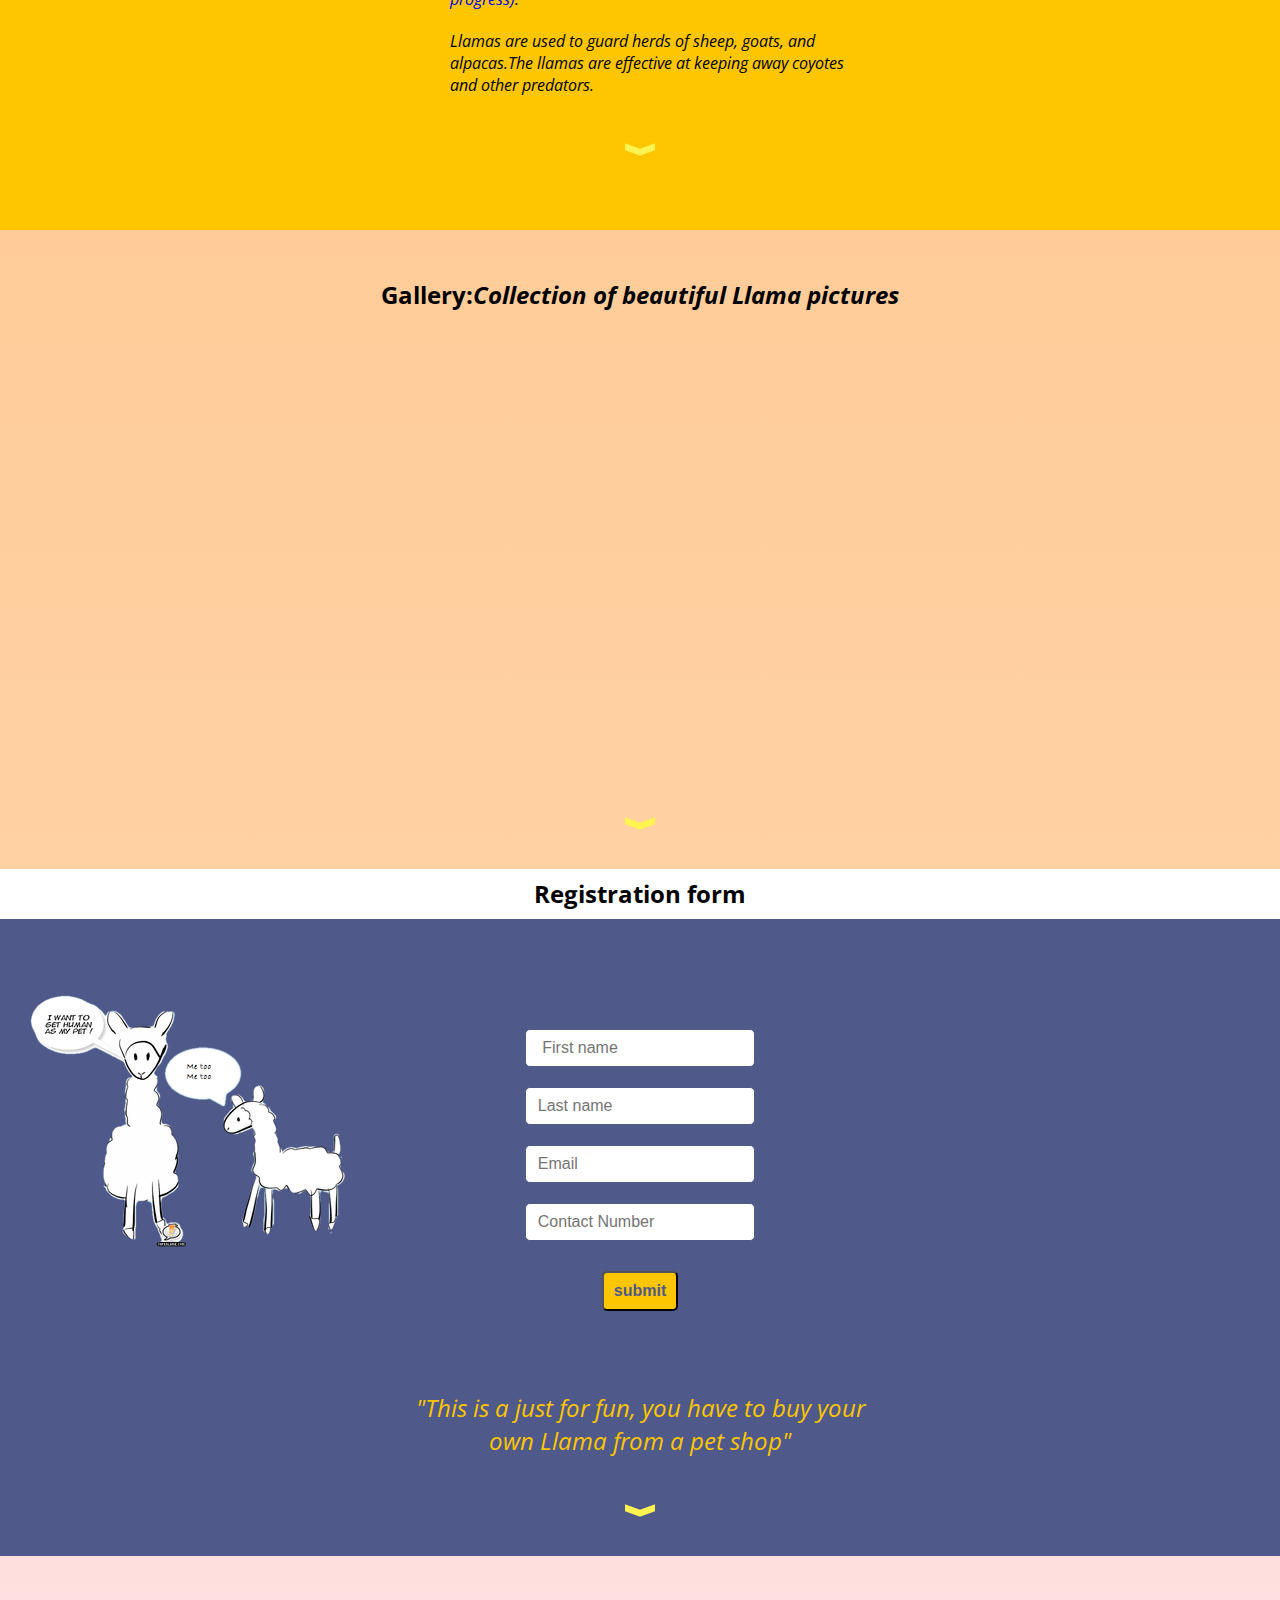
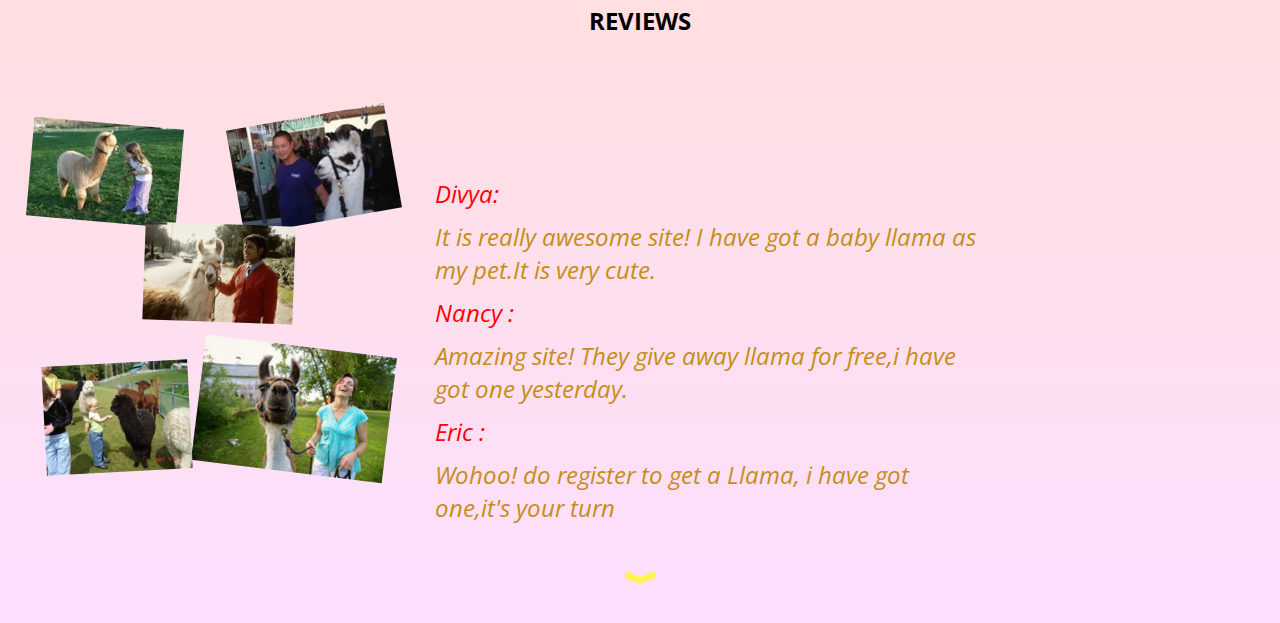
==== commit 4b5edfb4: "Merge branch 'master' of https://github.com/divyamanthri/Project" ====
--- a/index.html
+++ b/index.html
@@ -4,7 +4,7 @@
       <title>Majestic Llama</title>
                <!-- <link href='http://fonts.googleapis.com/css?family=Open+Sans+Condensed:300,300italic' rel='stylesheet' type='text/css'> -->
 	<link href='http://fonts.googleapis.com/css?family=Open+Sans:300,300italic,700' rel='stylesheet' type='text/css'>
-               <<meta charset="UTF-8">
+               <meta charset="UTF-8">
                 <meta name="viewport" content="width=device-width, initial-scale=1">
                    <link  rel="stylesheet" type="text/css"  href="css/normalize.min.css">
                <link  rel="stylesheet" type="text/css"  href="css/page.min.css">
@@ -112,7 +112,7 @@
                                    <div class="fact-description">
                                        <ol id="list_facts">
                                            <li class="f-desc">Llamas normally don't spit at people. They spit on other llamas. (It's a llama's way of saying "get lost!")</li>
-                                           <li class="f-desc">Antibodies in the immune system of the South American animal easily defeat the killer virus AIDS<a href="http://www.express.co.uk/news/uk/547745/Llama-Blood-Anti-Bodies-Life-Saving-HIV-AIDS-vaccine-new-research">(Research is still in progress)<a>.</li>
+                                           <li class="f-desc">Antibodies in the immune system of the South American animal easily defeat the killer virus AIDS<a href="http://www.express.co.uk/news/uk/547745/Llama-Blood-Anti-Bodies-Life-Saving-HIV-AIDS-vaccine-new-research">(Research is still in progress)</a>.</li>
                                             <li class="f-desc">Llamas are used to guard herds of sheep, goats, and alpacas.The llamas are effective at keeping away coyotes and other predators.</li>
 
                                          </ol>
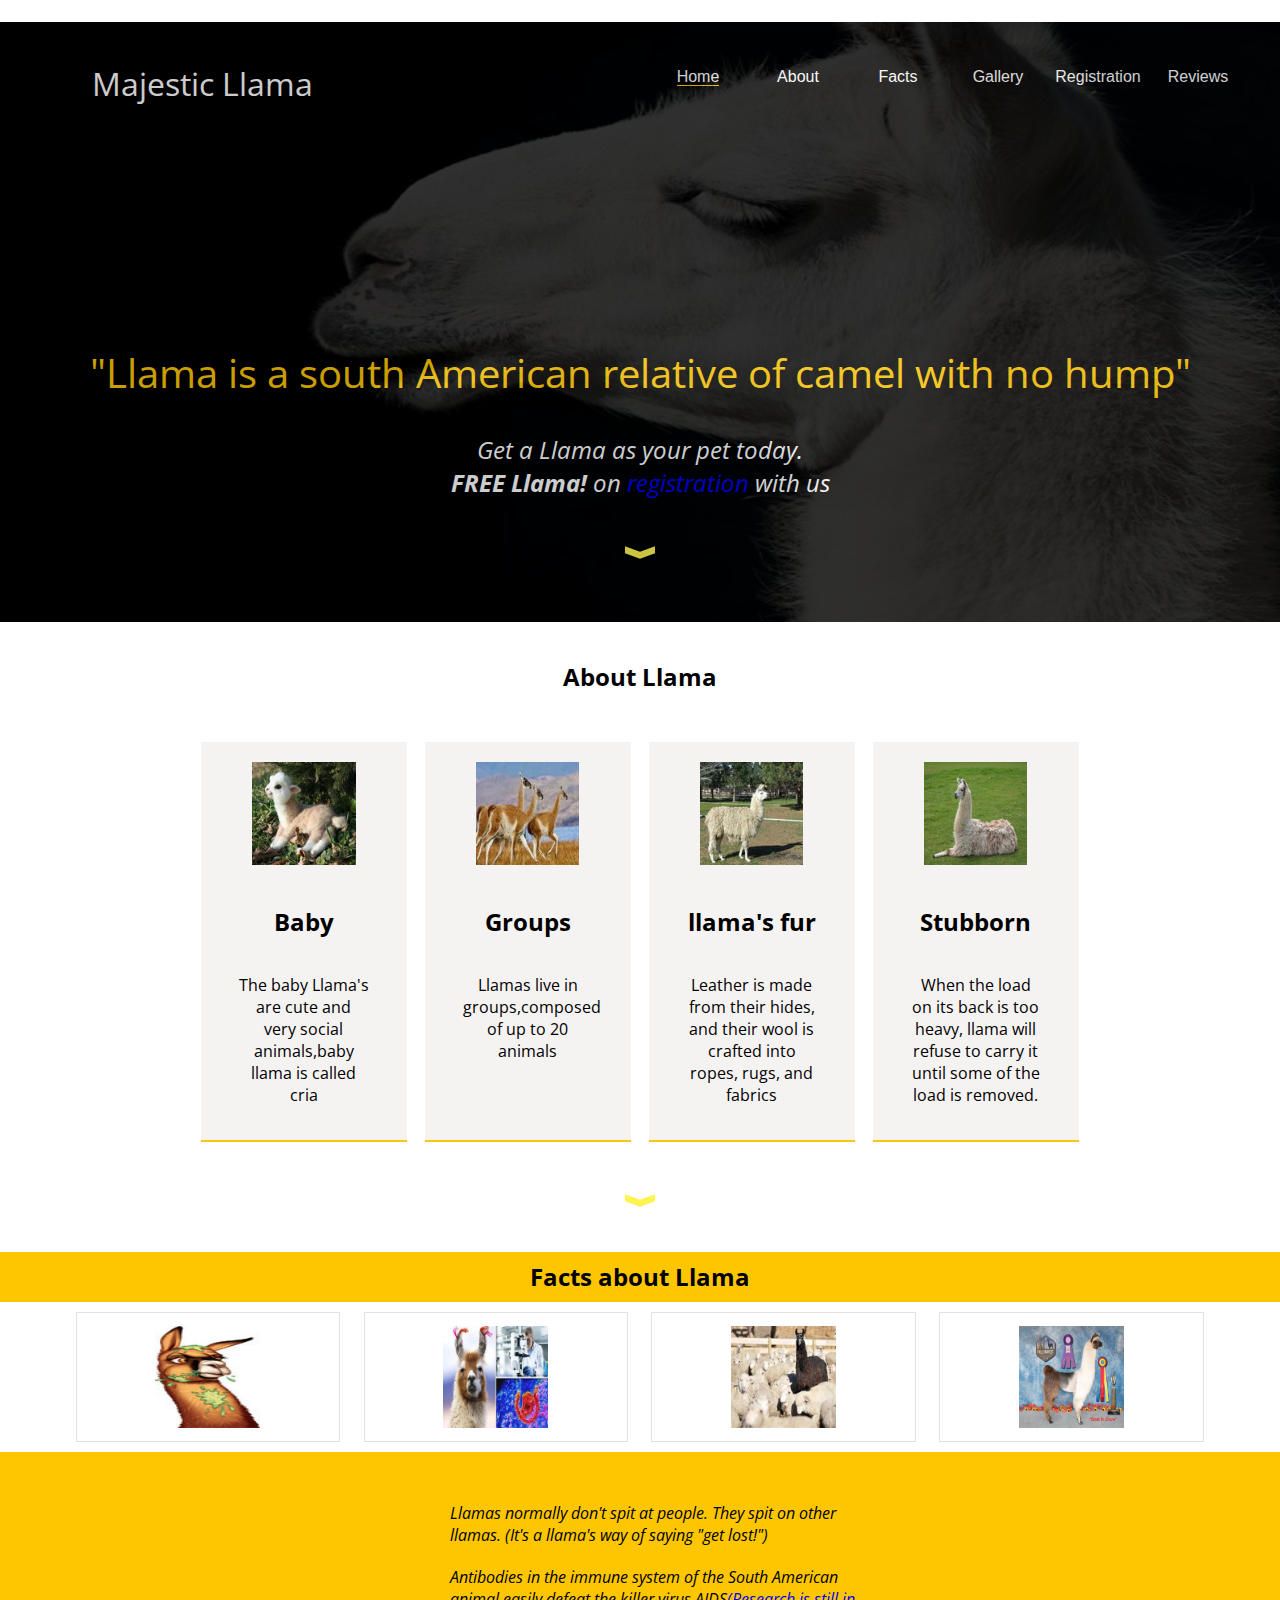
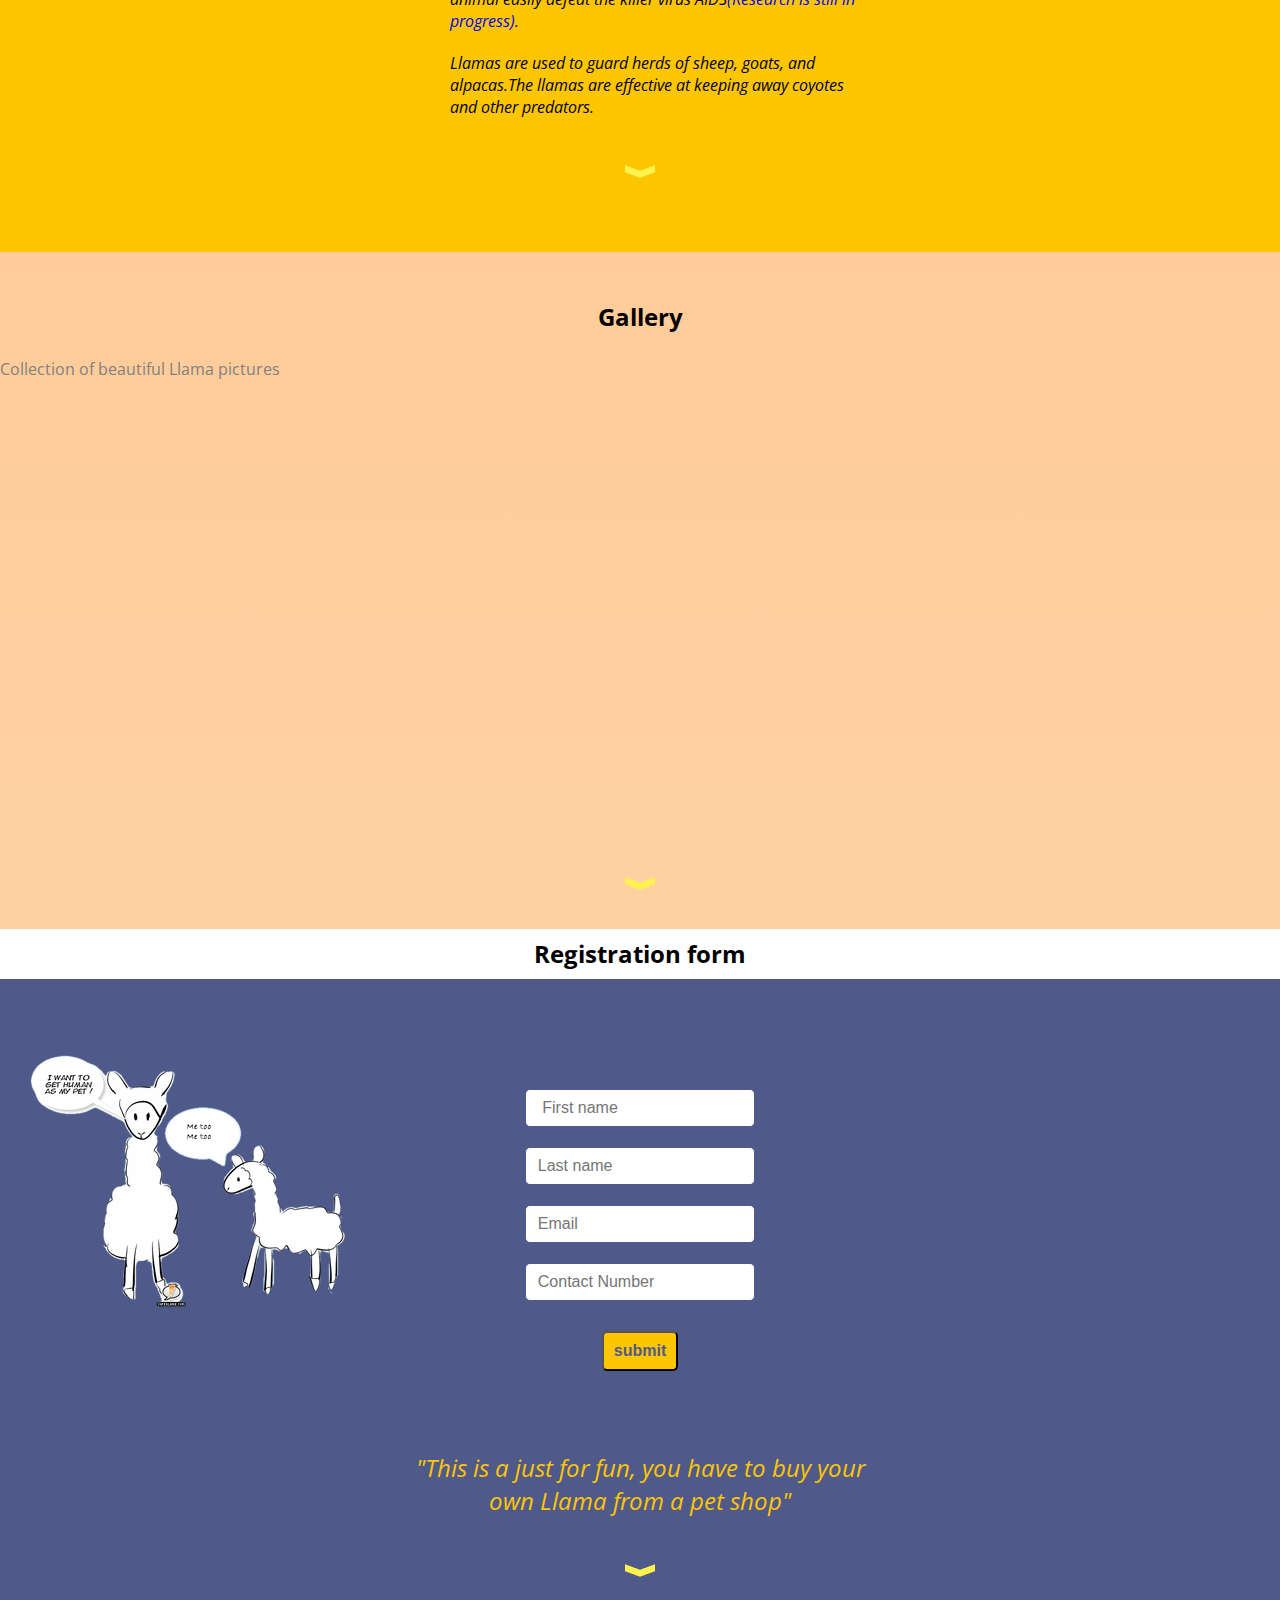
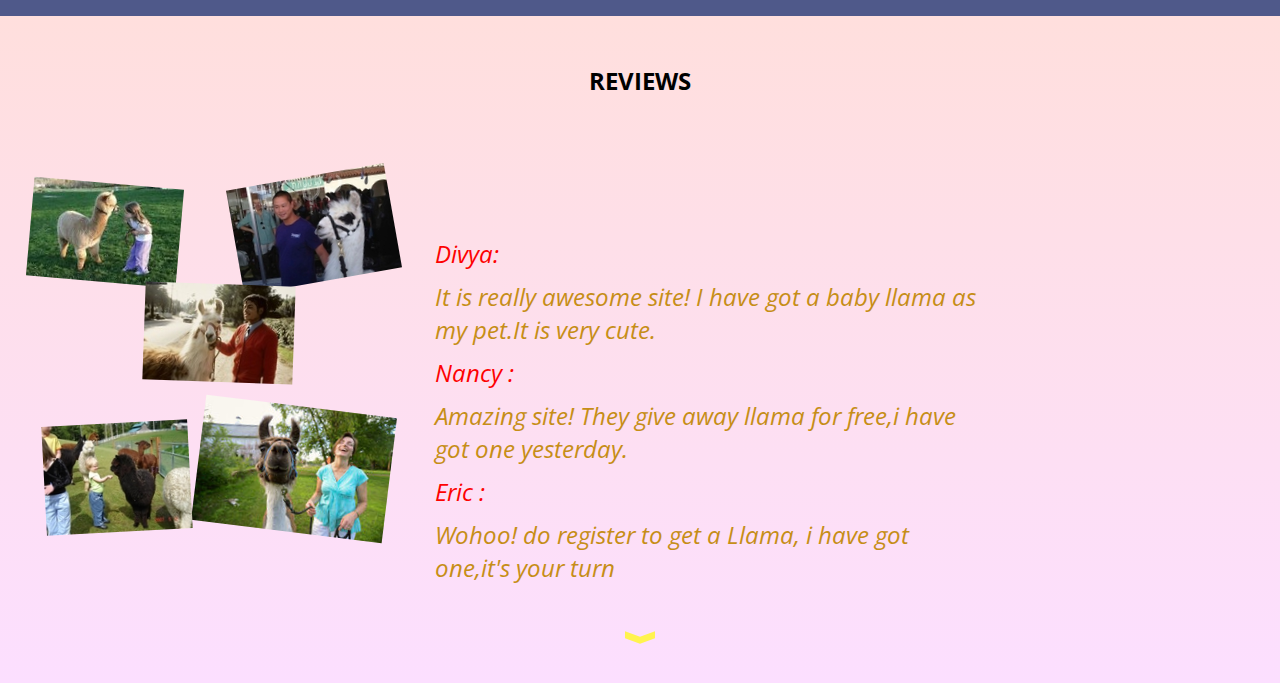
==== commit 91371dab: "Update index.html" ====
--- a/index.html
+++ b/index.html
@@ -4,7 +4,7 @@
       <title>Majestic Llama</title>
                <!-- <link href='http://fonts.googleapis.com/css?family=Open+Sans+Condensed:300,300italic' rel='stylesheet' type='text/css'> -->
 	<link href='http://fonts.googleapis.com/css?family=Open+Sans:300,300italic,700' rel='stylesheet' type='text/css'>
-               <meta charset="UTF-8">
+               <<meta charset="UTF-8">
                 <meta name="viewport" content="width=device-width, initial-scale=1">
                    <link  rel="stylesheet" type="text/css"  href="css/normalize.min.css">
                <link  rel="stylesheet" type="text/css"  href="css/page.min.css">
@@ -126,7 +126,8 @@
 <!--This is the slide show part of the pictures of Llama i.e gallery of Llama, all the images are placed in figure tag and a figure caption is added-->
  <div  class="gallery-wrap  cf"  id="gallery">
                      
-          <h3 class="heading gallery"><strong>Gallery:</strong><i>Collection of beautiful Llama pictures</i></h3>
+          <h3 class="heading gallery">Gallery</h3>
+                  <p class="text-center italic bold">Collection of beautiful Llama pictures</p>
                      <div class="llama-slideshow"> 
                          <figure> 
                                    <img src="img/ss1.jpg" width="495" height="370" /> 
@@ -168,8 +169,8 @@
 <!-- This division is the registration form section for the site where a form with an image is maitained at the left and 4 basic elements and submit button are displayed -->
 <div class="Registration-wrap cf" id="registration">
 		<h3 class="heading">Registration form</h3> 
-                                            <!--  <div class="form-image"> <img class="sketch" src="img/llama-front.png">
-                                                                   </div>--> 
+                                              <!--<div class="form-image"> <img class="sketch" src="img/llama-front.png">
+                                                                   </div> -->
 			<div class="form-wrap">
                                                            <!--The basic form on the website , the related java script file is attached in the link-->
                                                                          <form class="cf" name="Registration" onsubmit="return validate()">
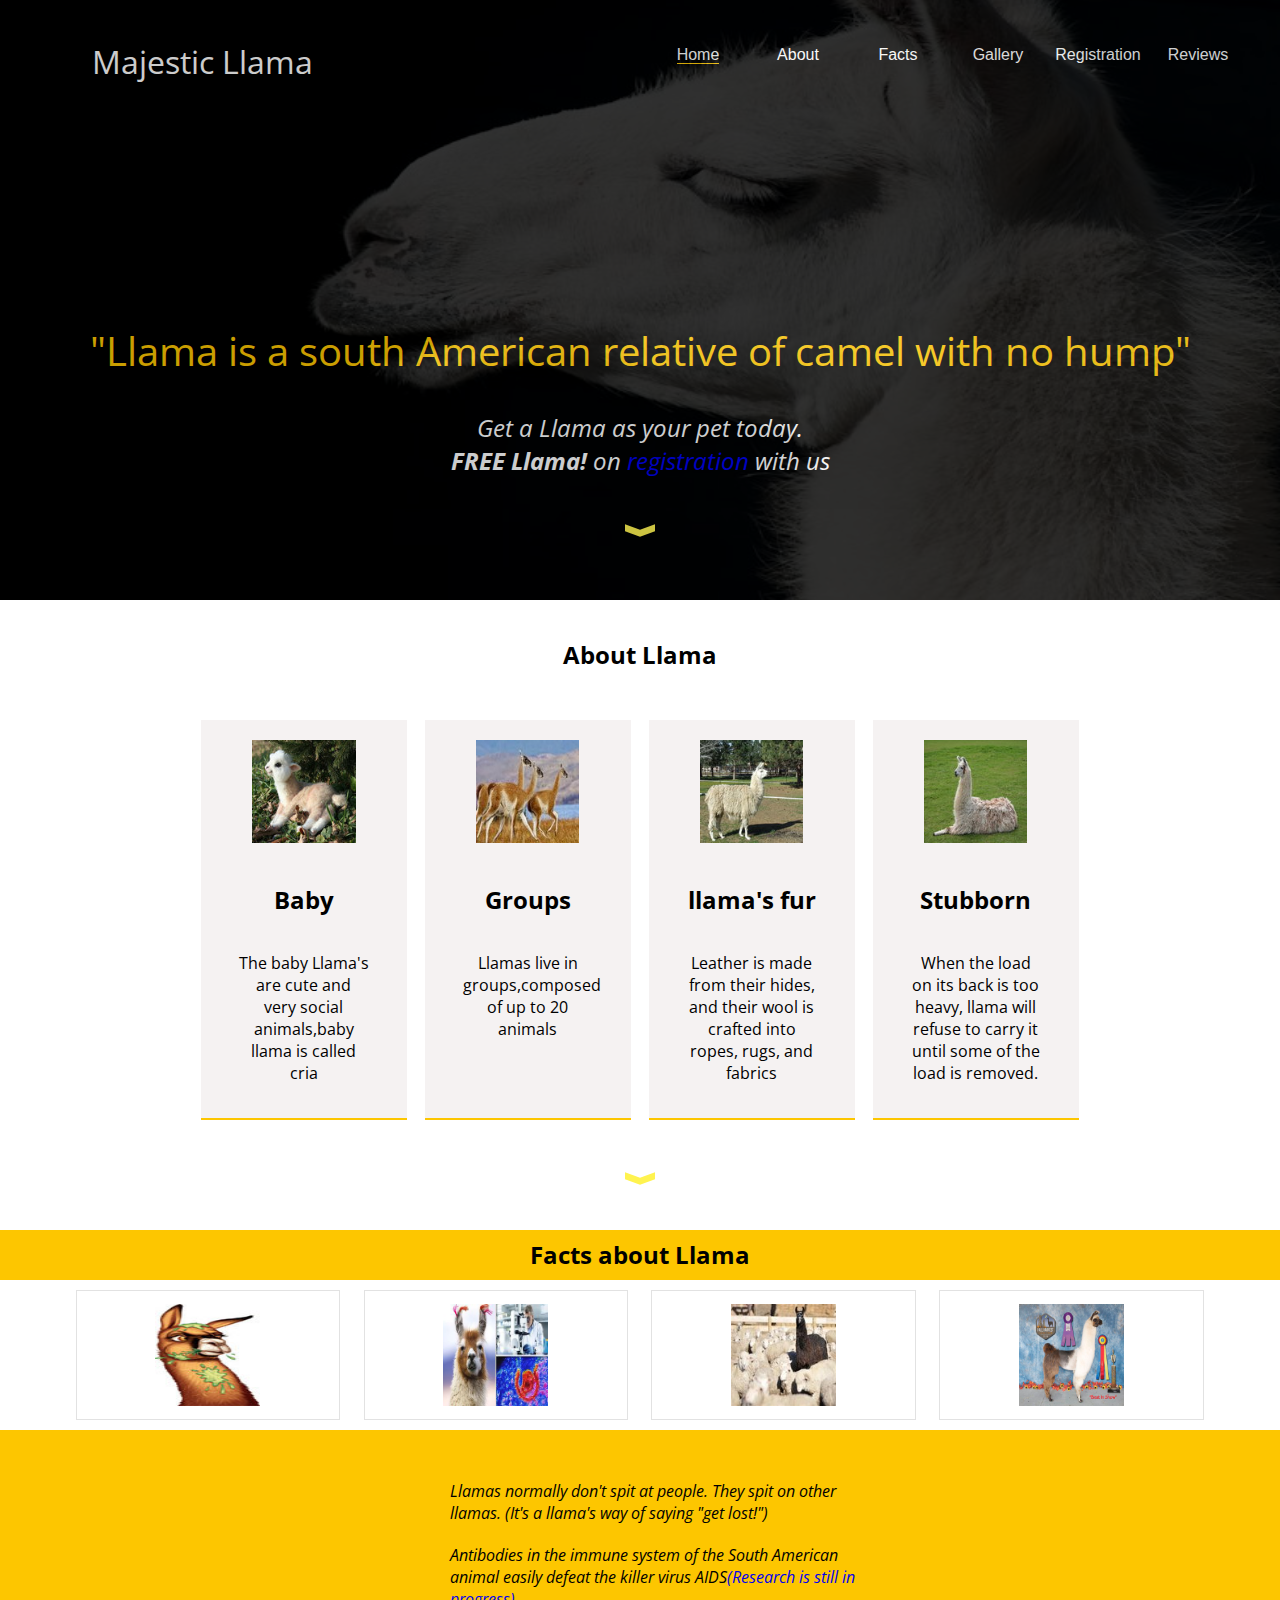
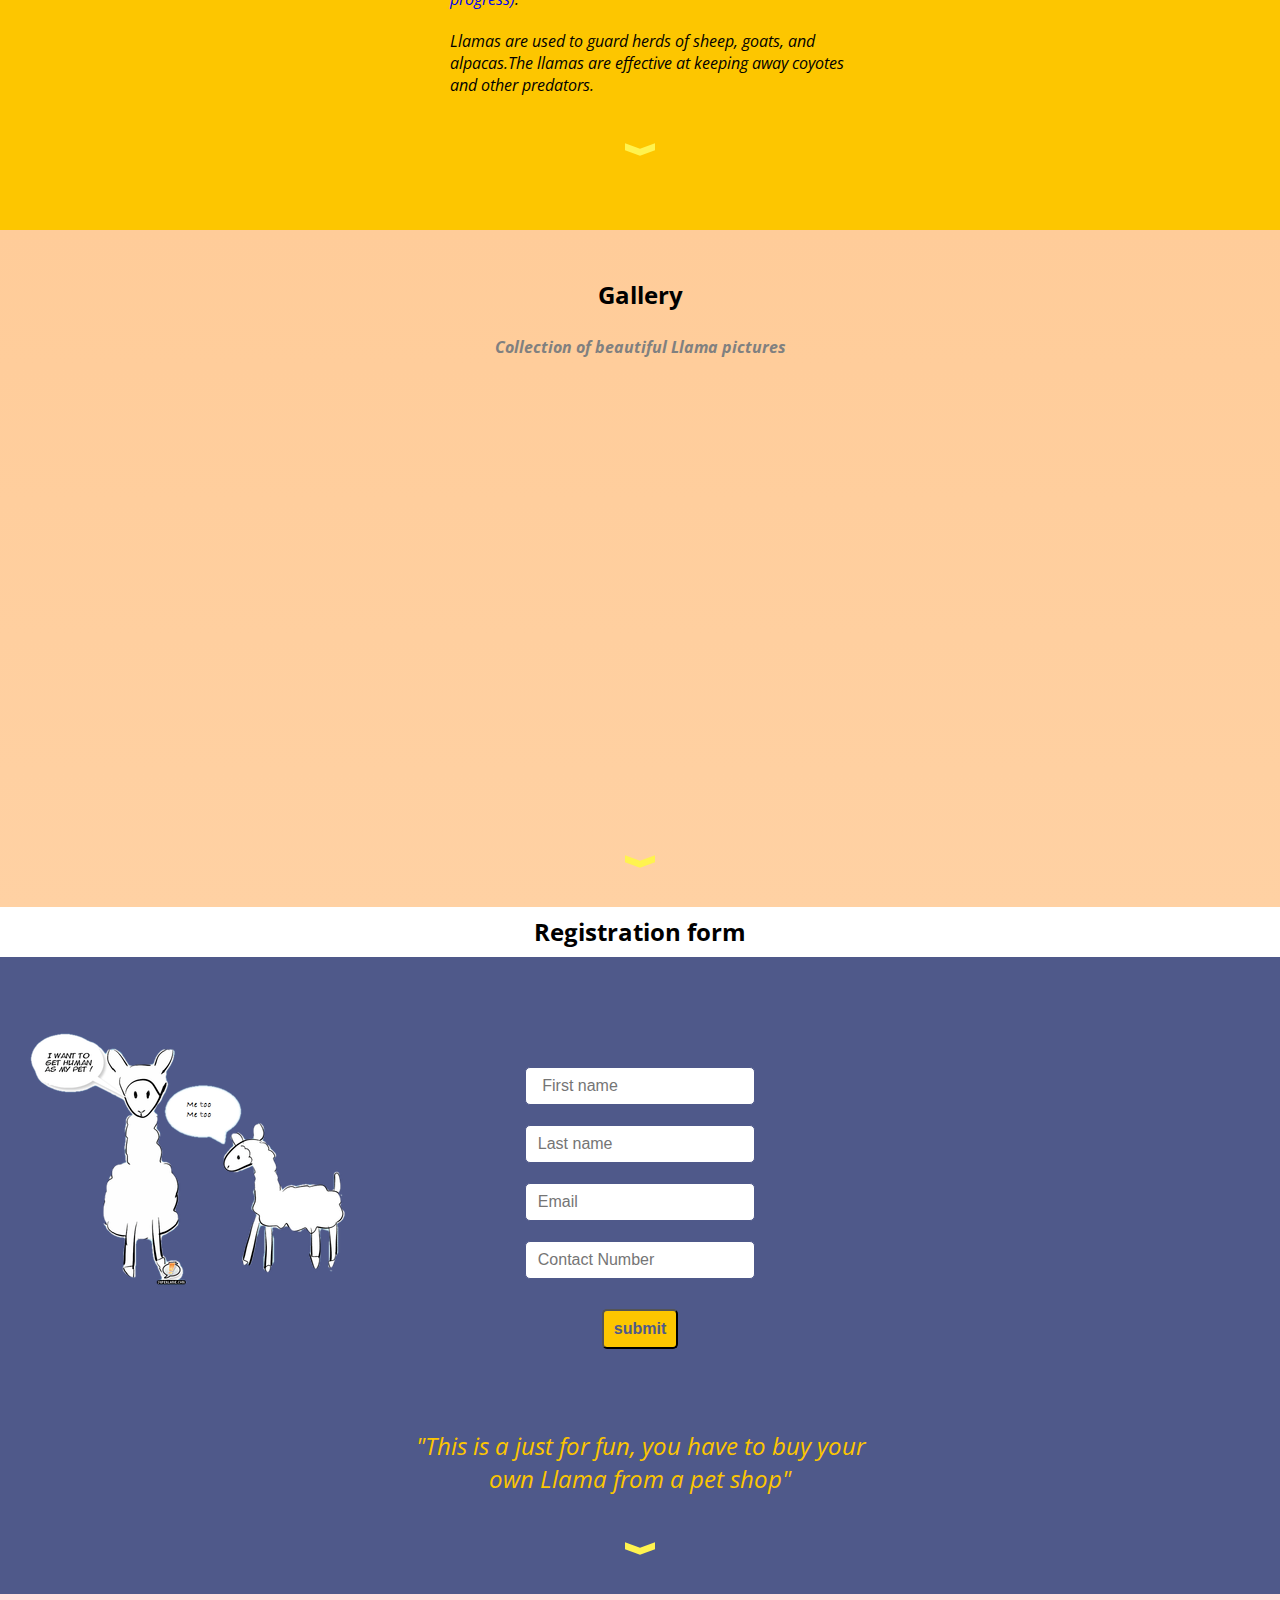
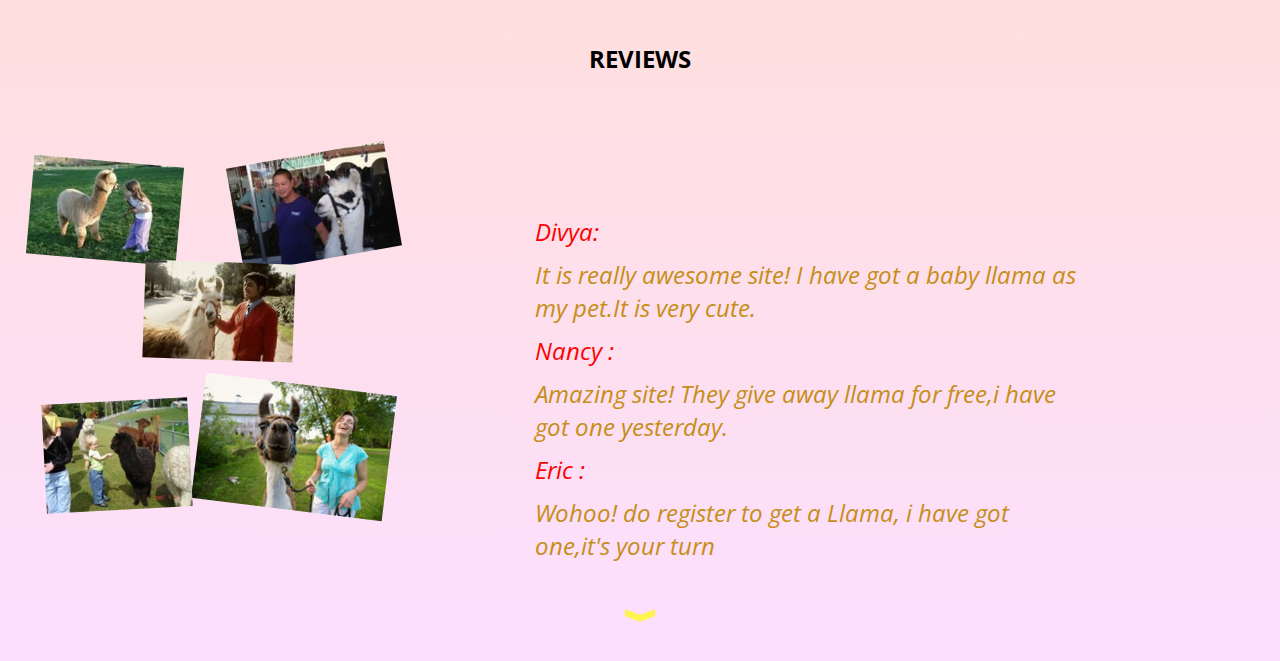
==== commit bd0005c4: "Update index.html" ====
--- a/index.html
+++ b/index.html
@@ -4,7 +4,7 @@
       <title>Majestic Llama</title>
                <!-- <link href='http://fonts.googleapis.com/css?family=Open+Sans+Condensed:300,300italic' rel='stylesheet' type='text/css'> -->
 	<link href='http://fonts.googleapis.com/css?family=Open+Sans:300,300italic,700' rel='stylesheet' type='text/css'>
-               <<meta charset="UTF-8">
+               <meta charset="UTF-8">
                 <meta name="viewport" content="width=device-width, initial-scale=1">
                    <link  rel="stylesheet" type="text/css"  href="css/normalize.min.css">
                <link  rel="stylesheet" type="text/css"  href="css/page.min.css">
@@ -126,8 +126,8 @@
 <!--This is the slide show part of the pictures of Llama i.e gallery of Llama, all the images are placed in figure tag and a figure caption is added-->
  <div  class="gallery-wrap  cf"  id="gallery">
                      
-          <h3 class="heading gallery">Gallery</h3>
-                  <p class="text-center italic bold">Collection of beautiful Llama pictures</p>
+          <h3 class="heading gallery"><span>Gallery</span></h3>
+            <p class="text-center italic bold">Collection of beautiful Llama pictures</p>
                      <div class="llama-slideshow"> 
                          <figure> 
                                    <img src="img/ss1.jpg" width="495" height="370" /> 
@@ -169,8 +169,8 @@
 <!-- This division is the registration form section for the site where a form with an image is maitained at the left and 4 basic elements and submit button are displayed -->
 <div class="Registration-wrap cf" id="registration">
 		<h3 class="heading">Registration form</h3> 
-                                              <!--<div class="form-image"> <img class="sketch" src="img/llama-front.png">
-                                                                   </div> -->
+                                            <!--  <div class="form-image"> <img class="sketch" src="img/llama-front.png">
+                                                                   </div>--> 
 			<div class="form-wrap">
                                                            <!--The basic form on the website , the related java script file is attached in the link-->
                                                                          <form class="cf" name="Registration" onsubmit="return validate()">
--- a/css/page.min.css
+++ b/css/page.min.css
@@ -79,7 +79,9 @@
 .heading{font-weight:700} 
 /*styling for desc, m-desc are made which includes font-style, size ,width etc*/
 .desc,.m-desc{width:420px;font-size:150%;font-style:italic;margin:20px auto;text-align:center;-webkit-hyphens:auto;-moz-hyphens:auto;-ms-hyphens:auto;hyphens:auto}
-
+.bold {font-weight: bold;}
+.italic { font-style: italic;}
+.text-center {text-align: center;}
 /*display form m-desc is made none , it is visible in mobile devices meta section*/
 .m-desc{display:none;width:300px; font-size:130%; margin:20px auto}
 
@@ -191,14 +193,15 @@
  }
 
 /*the form background is made blue and form image is made to flaot left and form is placed on the right */
-.form-wrap{/*background:linear-gradient(#00CCFF,#008FB2);min-height:550px;padding:40px 0*/ 
+.form-wrap{/*background:linear-gradient(#00CCFF,#008FB2);min-height:550px;padding:40px 0*/
 background-color: #4F598A;
     min-height: 550px;
     padding: 40px 0;
     background-position: 25px 70px;
     background-repeat: no-repeat;
     background-image: url('../img/llama-front.png');
-    text-align: center;}
+    text-align: center;	
+}
 form{ width:60%;margin:30px auto; padding:30px 0 }
 .form-image { width:40%;float:left; padding:50px 0 0 30px}
 .form-image{display:inline}
@@ -206,13 +209,10 @@
 
 /*adjusting the field parameters in the form*/
 .field{width:30%;text-indent:10px;margin:10px auto;border-radius: 5px;
-    line-height: 34px;
-    border: 1px solid #4F598A;}
+    line-height: 34px;border: 1px solid #4F598A;}
 
 /*added style to the button */
-.btn{width:10%;display:block;text-align:center;line-height:34px;color:#4F598A;margin:20px auto;border-radius: 5px;
-    cursor: pointer;
-    font-weight: bold;}
+.btn{width:10%;display:block;text-align:center;line-height:34px;color:#4F598A;margin:20px auto;border-radius: 5px;cursor: pointer;font-weight: bold;}
 
 /*designing the note with different colour and style*/
 .note{text-align:center;font-size:150%;width:450px;margin:0 auto;font-style:italic; color: #FDC600}
@@ -417,11 +417,10 @@
     }
  
 
+
 .field ,.btn{
     width:70%;  
     }
-   
- 
   
   .note {
         font-size: 100%;
@@ -480,10 +479,7 @@
 .llama-slideshow{ 
 width:350px;
 }
-
 .form-wrap { background-image: none ;}
- 
-}
 .reviews{padding-left:20px} 
 
 
@@ -492,4 +488,4 @@
 
 
     
-    +    
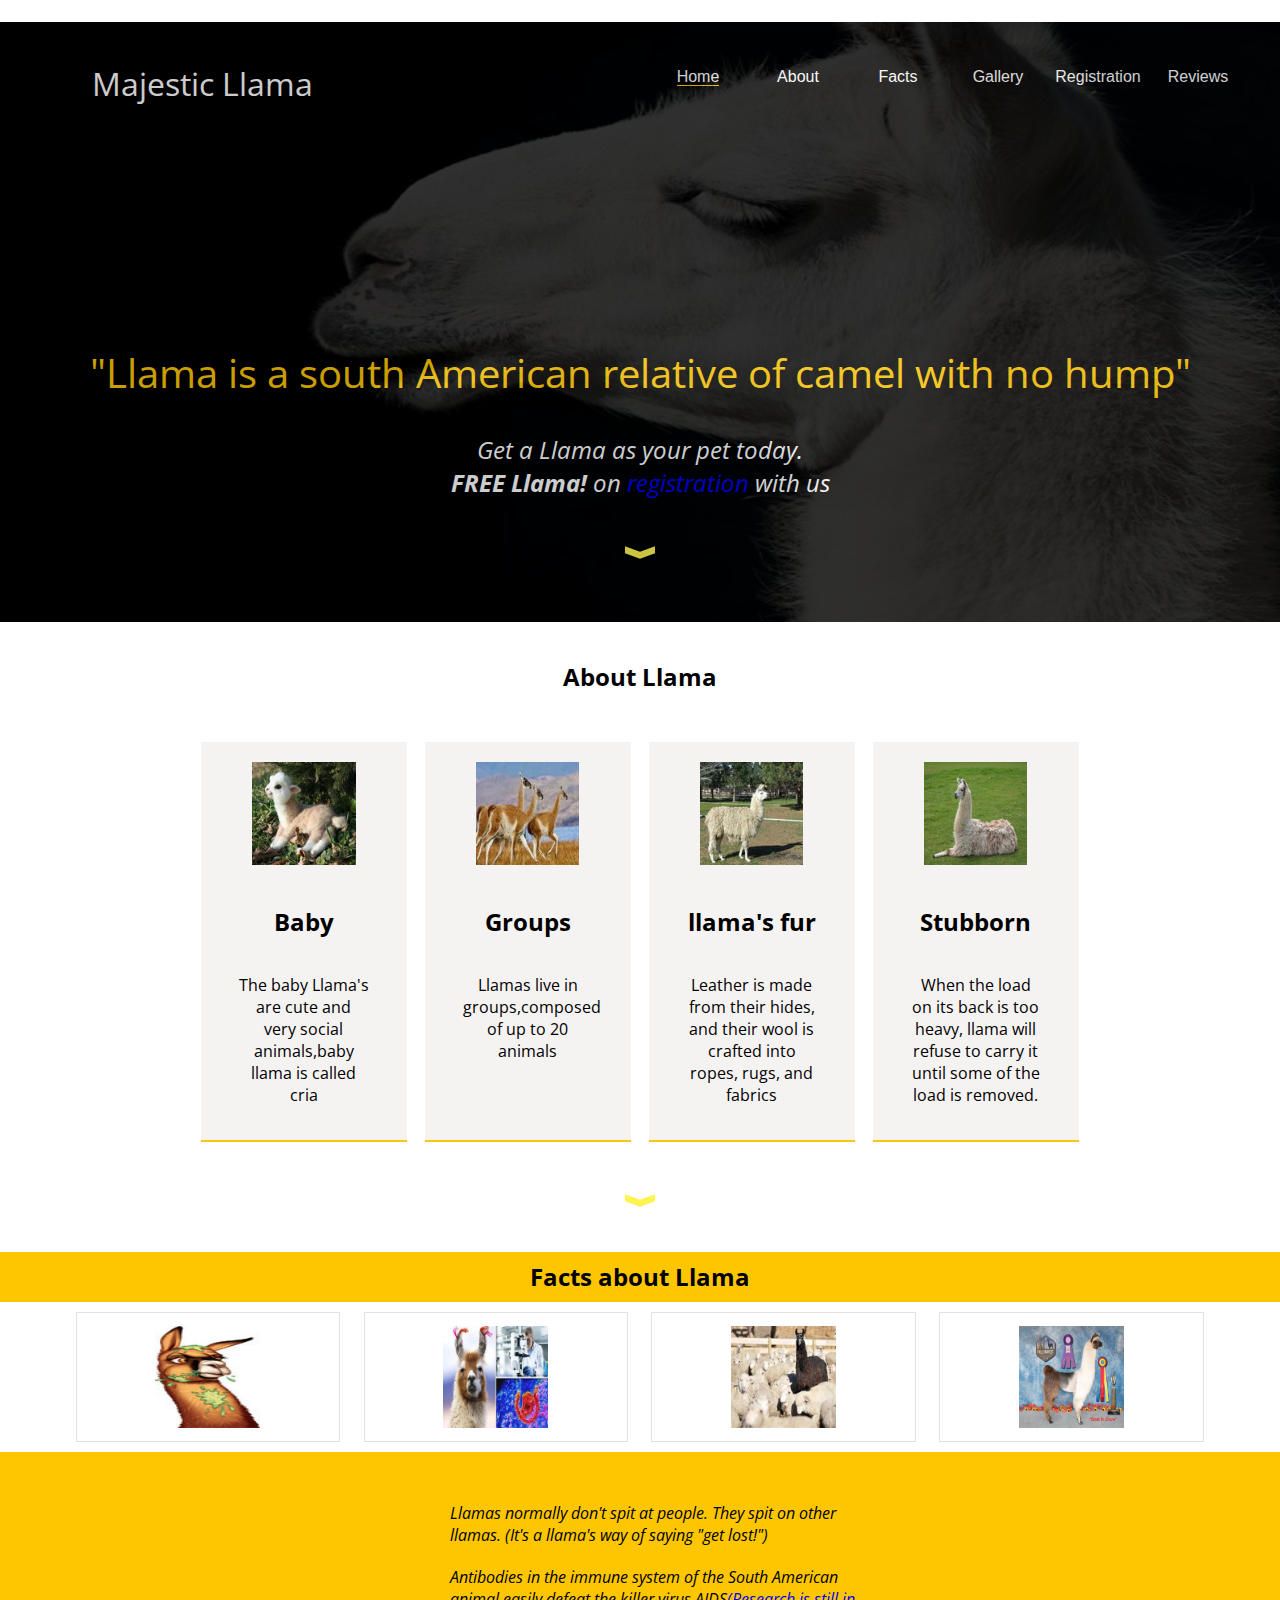
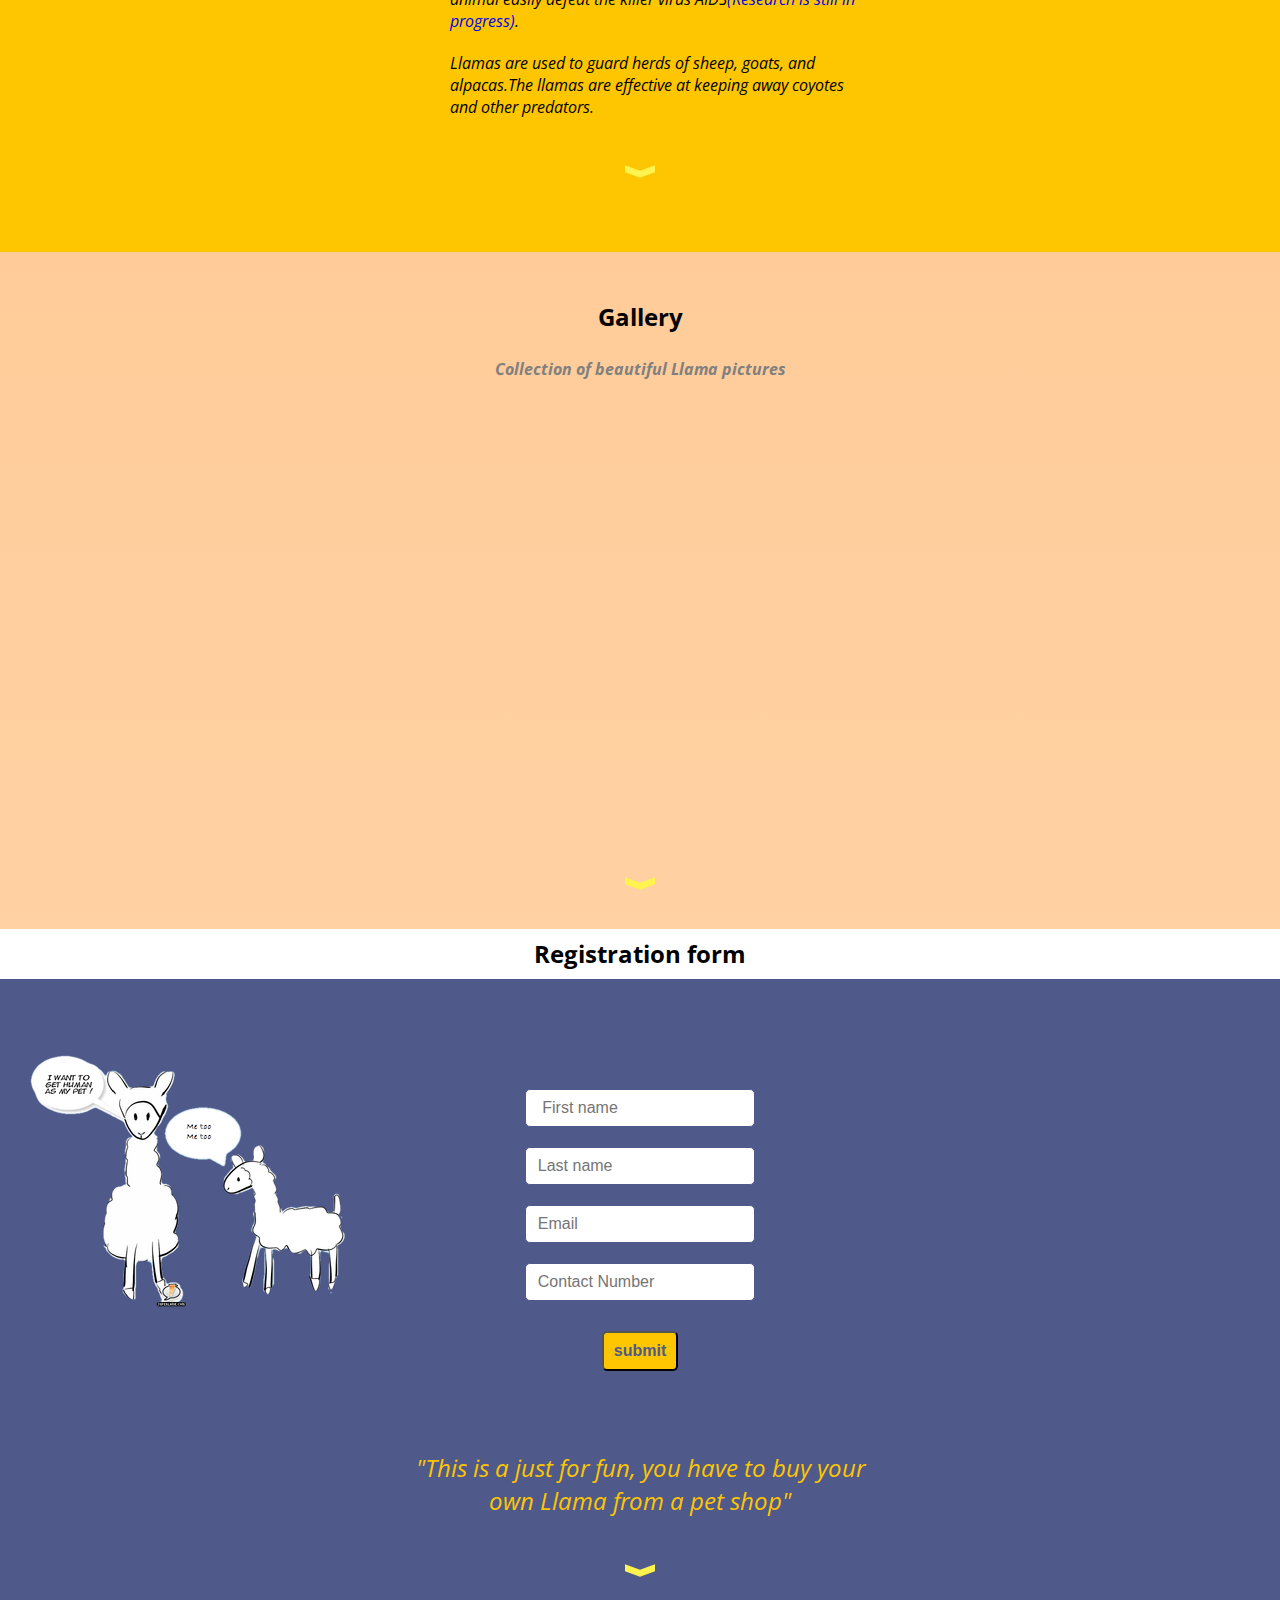
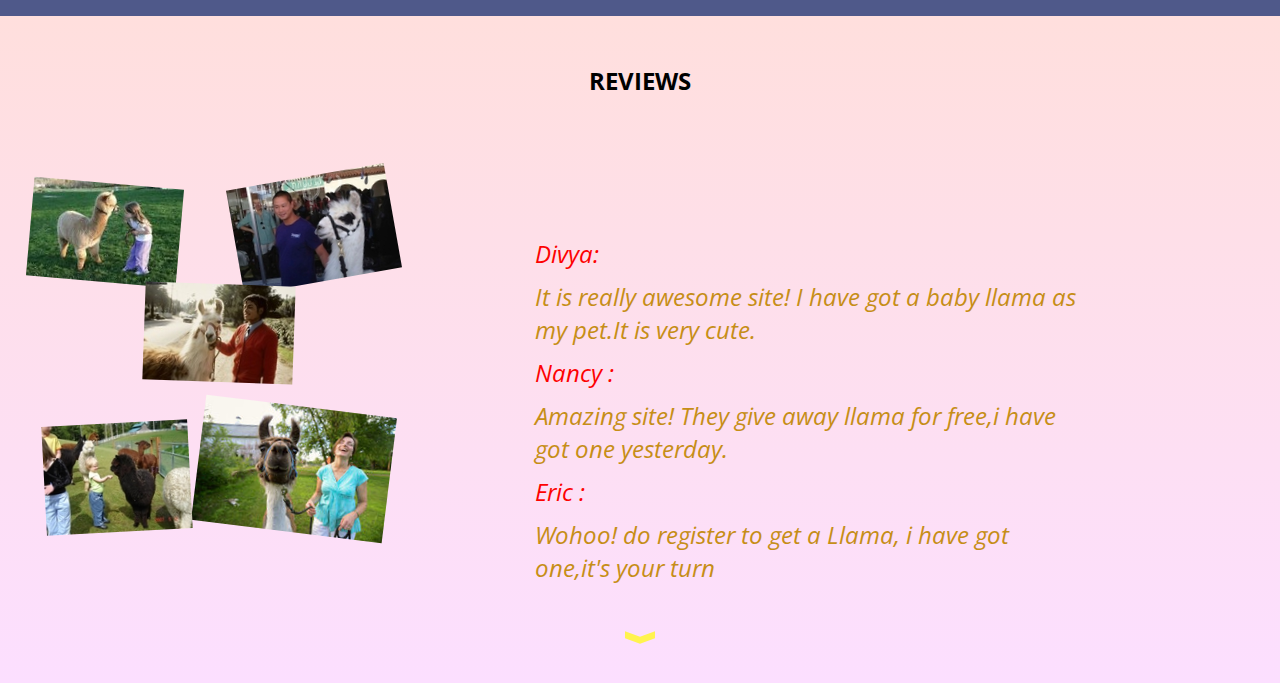
==== commit db9f85a5: "Update index.html" ====
--- a/index.html
+++ b/index.html
@@ -4,7 +4,7 @@
       <title>Majestic Llama</title>
                <!-- <link href='http://fonts.googleapis.com/css?family=Open+Sans+Condensed:300,300italic' rel='stylesheet' type='text/css'> -->
 	<link href='http://fonts.googleapis.com/css?family=Open+Sans:300,300italic,700' rel='stylesheet' type='text/css'>
-               <meta charset="UTF-8">
+               <<meta charset="UTF-8">
                 <meta name="viewport" content="width=device-width, initial-scale=1">
                    <link  rel="stylesheet" type="text/css"  href="css/normalize.min.css">
                <link  rel="stylesheet" type="text/css"  href="css/page.min.css">
@@ -169,8 +169,8 @@
 <!-- This division is the registration form section for the site where a form with an image is maitained at the left and 4 basic elements and submit button are displayed -->
 <div class="Registration-wrap cf" id="registration">
 		<h3 class="heading">Registration form</h3> 
-                                            <!--  <div class="form-image"> <img class="sketch" src="img/llama-front.png">
-                                                                   </div>--> 
+                                              <!--<div class="form-image"> <img class="sketch" src="img/llama-front.png">
+                                                                   </div> -->
 			<div class="form-wrap">
                                                            <!--The basic form on the website , the related java script file is attached in the link-->
                                                                          <form class="cf" name="Registration" onsubmit="return validate()">
